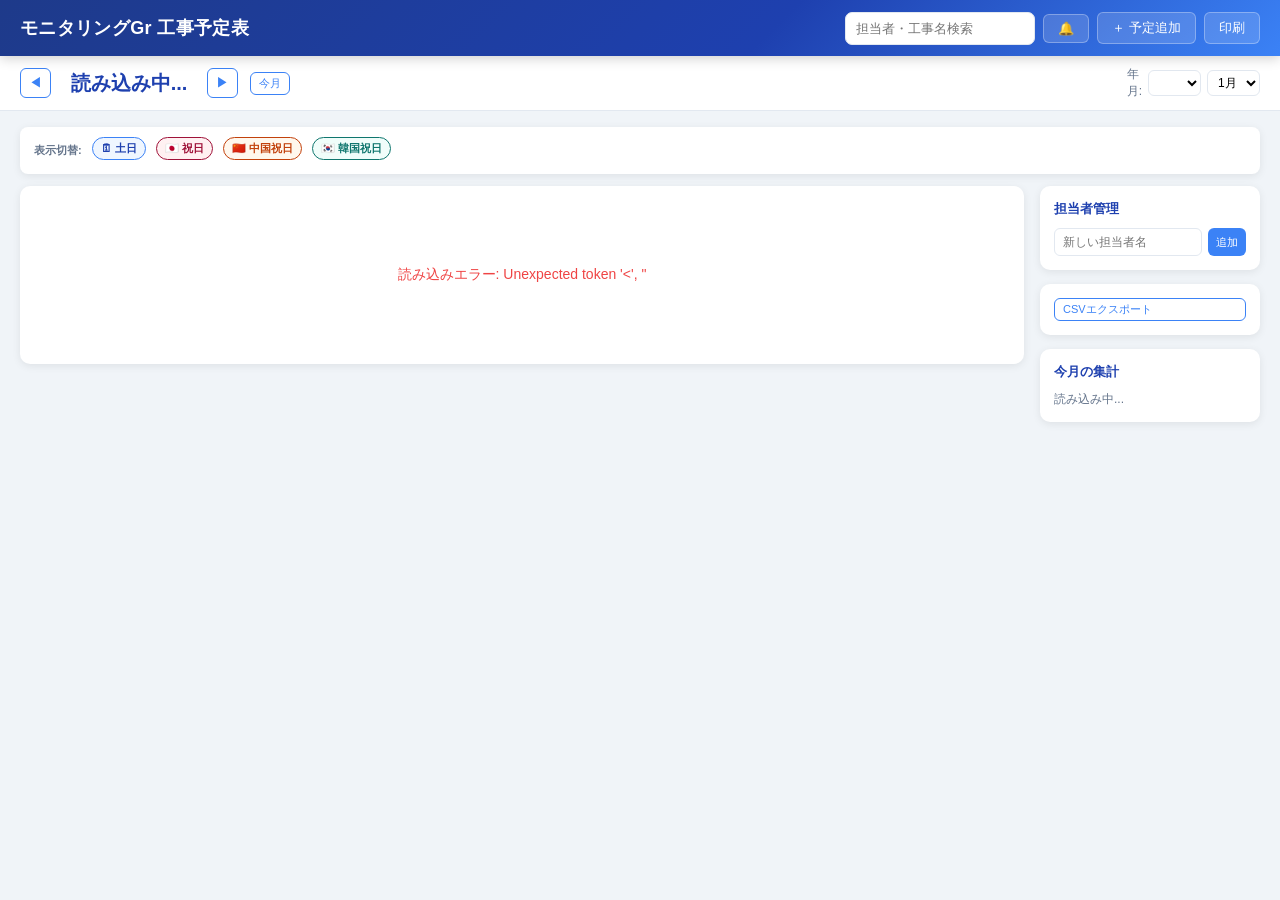
==== static/index.html @ ecdeae09 "Revert "fix: スロット固定・nullスペーサー廃止→各日バーを上詰めで並べる（行高さ膨張解消）" This reverts commit e3a18402ae17cbd0d23db5a87" ====
<!DOCTYPE html>
<html lang="ja">
<head>
  <meta charset="UTF-8">
  <meta name="viewport" content="width=device-width, initial-scale=1.0">
  <title>モニタリングGr工事予定表</title>
  <style>
    :root {
      --primary: #1e40af;
      --primary-light: #3b82f6;
      --primary-dark: #1e3a8a;
      --secondary: #0f766e;
      --accent: #f59e0b;
      --danger: #dc2626;
      --bg: #f0f4f8;
      --surface: #ffffff;
      --border: #e2e8f0;
      --text: #1e293b;
      --text-muted: #64748b;
      --shadow: 0 2px 8px rgba(0,0,0,0.08);
      --shadow-lg: 0 8px 24px rgba(0,0,0,0.12);
    }
    *, *::before, *::after { box-sizing: border-box; margin: 0; padding: 0; }
    body { font-family: 'Segoe UI', 'Hiragino Sans', 'Yu Gothic UI', sans-serif; background: var(--bg); color: var(--text); font-size: 13px; min-height: 100vh; }

    /* ===== ヘッダー ===== */
    .header { background: linear-gradient(135deg, var(--primary-dark) 0%, var(--primary) 60%, var(--primary-light) 100%); color: #fff; padding: 0 20px; box-shadow: 0 2px 12px rgba(0,0,0,0.2); position: sticky; top: 0; z-index: 100; height: 56px; display: flex; align-items: center; gap: 16px; }
    .header-title { font-size: 18px; font-weight: 700; letter-spacing: 0.02em; flex: 1; }
    .header-title span { font-size: 12px; opacity: 0.75; font-weight: 400; margin-left: 8px; }
    .header-actions { display: flex; gap: 8px; align-items: center; }

    /* ===== ボタン ===== */
    .btn { display: inline-flex; align-items: center; gap: 5px; padding: 6px 14px; border-radius: 6px; border: none; cursor: pointer; font-size: 13px; font-weight: 500; transition: all 0.15s; white-space: nowrap; }
    .btn:hover { transform: translateY(-1px); }
    .btn-primary { background: var(--primary-light); color: #fff; }
    .btn-primary:hover { background: var(--primary); }
    .btn-success { background: var(--secondary); color: #fff; }
    .btn-success:hover { background: #0d6460; }
    .btn-warning { background: var(--accent); color: #fff; }
    .btn-warning:hover { background: #d97706; }
    .btn-danger { background: var(--danger); color: #fff; }
    .btn-danger:hover { background: #b91c1c; }
    .btn-ghost { background: rgba(255,255,255,0.15); color: #fff; border: 1px solid rgba(255,255,255,0.3); }
    .btn-ghost:hover { background: rgba(255,255,255,0.25); }
    .btn-outline { background: transparent; color: var(--primary-light); border: 1px solid var(--primary-light); }
    .btn-outline:hover { background: var(--primary-light); color: #fff; }
    .btn-sm { padding: 3px 8px; font-size: 11px; }
    .btn-icon { padding: 5px 8px; }
    .btn:disabled { opacity: 0.5; cursor: not-allowed; transform: none; }

    /* ===== ナビゲーション (月選択) ===== */
    .nav-bar { background: var(--surface); border-bottom: 1px solid var(--border); padding: 10px 20px; display: flex; align-items: center; gap: 12px; flex-wrap: wrap; position: sticky; top: 56px; z-index: 90; }
    .nav-month-nav { display: flex; align-items: center; gap: 8px; }
    .nav-month-label { font-size: 20px; font-weight: 700; color: var(--primary); min-width: 140px; text-align: center; }
    .nav-jump { display: flex; gap: 6px; align-items: center; margin-left: auto; }
    .nav-jump select { padding: 5px 8px; border: 1px solid var(--border); border-radius: 6px; font-size: 13px; background: #fff; }
    .today-badge { background: var(--accent); color: #fff; padding: 2px 8px; border-radius: 20px; font-size: 11px; font-weight: 600; margin-left: 4px; }

    /* ===== メインレイアウト ===== */
    .main { padding: 16px 20px; }

    /* ===== スケジュールテーブル ===== */
    .table-container { background: var(--surface); border-radius: 10px; box-shadow: var(--shadow); margin-bottom: 20px; overflow: hidden; }
    .table-wrapper { overflow-x: auto; position: relative; }
    table { border-collapse: collapse; min-width: 100%; table-layout: fixed; }
    /* thead sticky: JSでページスクロールに忟じて translateY で固定 */
    thead { position: relative; z-index: 10; will-change: transform; }

    /* 曜日ヘッダー */
    th { background: #1e3a8a; color: #fff; padding: 0; font-weight: 600; font-size: 11px; border: 1px solid rgba(255,255,255,0.15); text-align: center; overflow: hidden; box-sizing: border-box; }
    th.staff-col { background: #1e3a8a; width: 90px; font-size: 12px; padding: 8px 6px; position: sticky; left: 0; z-index: 30; overflow: hidden; }
    .th-day { width: 44px; max-width: 44px; overflow: hidden; }
    .th-day .day-num { font-size: 13px; font-weight: 700; display: block; padding: 4px 2px 0; }
    .th-day .day-wd { font-size: 10px; opacity: 0.8; display: block; padding: 0 2px 4px; }
    th.sat, th.sun, th.hol { background: #9f1239; }

    /* 担当者行 */
    tr { border-bottom: 1px solid var(--border); }
    tr:hover { background: #f8fafc; }
    tr:last-child { border-bottom: none; }
    td { padding: 4px; border: 1px solid var(--border); vertical-align: top; min-height: 40px; height: 44px; }
    td.staff-name { background: #f1f5f9; font-weight: 600; font-size: 12px; padding: 6px 8px; position: sticky; left: 0; z-index: 5; vertical-align: middle; border-right: 2px solid #cbd5e1; white-space: nowrap; min-width: 90px; width: 90px; }
    td.day-cell { width: 44px; max-width: 44px; cursor: pointer; position: relative; padding: 2px; overflow: hidden; box-sizing: border-box; }
    td.day-cell:hover { background: #eff6ff; }
    td.sat-cell, td.sun-cell, td.hol-cell { background: #fff1f2; }

    /* セル内の予定タグ（単独日） */
    .entry-tag { display: block; background: #3b82f6; color: #fff; border-radius: 4px; padding: 2px 4px; font-size: 10px; line-height: 1.3; margin-bottom: 2px; cursor: pointer; position: relative; word-break: break-all; }
    .entry-tag:hover { opacity: 0.85; }
    .entry-tag.rest { background: #94a3b8; }
    .entry-tag.meeting { background: #7c3aed; }
    .entry-tag.color-red { background: #ef4444; }
    .entry-tag.color-green { background: #10b981; }
    .entry-tag.color-orange { background: #f97316; }
    .entry-tag.color-purple { background: #8b5cf6; }
    .entry-tag.color-teal { background: #14b8a6; }
    .entry-tag.color-pink { background: #ec4899; }
    .entry-tag.color-gray { background: #6b7280; }
    /* 薄い色3色 */
    .entry-tag.color-light-blue { background: #bfdbfe; color: #1e40af; }
    .entry-tag.color-light-green { background: #bbf7d0; color: #166534; }
    .entry-tag.color-light-yellow { background: #fef08a; color: #854d0e; }
    /* リマインドアイコン */
    .entry-tag .remind-dot { display:inline-block; width:6px; height:6px; background:#fff; border-radius:50%; margin-right:2px; vertical-align:middle; opacity:0.85; }

    /* ===== 連続バー表示（span-bar） ===== */
    /* バー共通：セルいっぱいに張り付く横長バー */
    .span-bar {
      display: block;
      height: 22px;
      line-height: 22px;
      font-size: 10px;
      font-weight: 600;
      color: #fff;
      cursor: pointer;
      position: relative;
      overflow: hidden;
      white-space: nowrap;
      text-overflow: ellipsis;
      margin-bottom: 2px;
      /* セル左右のpaddingを打ち消してセルいっぱいに広げる */
      margin-left: -2px;
      margin-right: -2px;
      z-index: 1;
    }
    .span-bar:hover { opacity: 0.85; }
    .span-bar .remind-dot { display:inline-block; width:6px; height:6px; background:#fff; border-radius:50%; margin-right:2px; vertical-align:middle; opacity:0.85; }
    /* 開始セル：左丸、右はまっすぐ */
    .span-bar.bar-start {
      border-radius: 11px 0 0 11px;
      padding-left: 10px;
      padding-right: 2px;
      margin-right: 0;
    }
    /* 中間セル：両端まっすぐ */
    .span-bar.bar-mid {
      border-radius: 0;
      padding: 0;
      margin-left: 0;
      margin-right: 0;
    }
    /* 終端セル：左まっすぐ、右丸 */
    .span-bar.bar-end {
      border-radius: 0 11px 11px 0;
      padding: 0;
      margin-left: 0;
    }
    /* 単独日バー（soloは丸角タグと同じ見た目） */
    .span-bar.bar-solo {
      border-radius: 4px;
      padding: 2px 6px;
      margin-left: -2px;
      margin-right: -2px;
      color: #fff;
    }
    /* 薄い色のバーは文字色を暗く */
    .span-bar.bar-light { color: #1e293b !important; }
    .span-bar.bar-light .remind-dot { background: #1e293b; }
    /* バーセルはクリック可能だがaddボタンは非表示 */
    td.day-cell.has-bar { padding: 2px 0; }
    td.day-cell.bar-cont { cursor: default; }  /* 中間・終端は+ボタン不要 */
    td.day-cell.bar-cont .add-btn-cell { display: none !important; }
    /* ===== バー上オーバーレイラベル ===== */
    /* スロット位置合わせ用スペーサー（null スロット） */
    .span-bar-spacer {
      display: block;
      height: 22px;
      margin-bottom: 2px;
      pointer-events: none;
    }
    .bar-overlay-label {
      position: absolute;
      pointer-events: none;
      white-space: nowrap;
      overflow: hidden;
      text-overflow: ellipsis;
      font-size: 10px;
      font-weight: 600;
      line-height: 22px;
      padding: 0 8px;
      z-index: 5;
      color: #fff;
    }
    .bar-overlay-label.bar-light { color: #1e293b; }

    .add-btn-cell { display: flex; align-items: center; justify-content: center; height: 100%; color: #cbd5e1; font-size: 16px; opacity: 0; }
    td.day-cell:hover .add-btn-cell { opacity: 1; color: var(--primary-light); }

    /* グループ区切り */
    tr.group-header td { background: #e2e8f0; font-weight: 700; color: var(--text-muted); font-size: 11px; padding: 2px 8px; height: 20px; border-bottom: 1px solid #cbd5e1; }

    /* ===== サイドパネル (担当者管理) ===== */
    .layout { display: flex; gap: 16px; }
    .schedule-area { flex: 1; min-width: 0; }
    .side-panel { width: 220px; flex-shrink: 0; }
    .panel-card { background: var(--surface); border-radius: 10px; box-shadow: var(--shadow); padding: 14px; margin-bottom: 14px; }
    .panel-title { font-weight: 700; font-size: 13px; color: var(--primary); margin-bottom: 10px; display: flex; align-items: center; gap: 6px; }
    .staff-list-item { display: flex; align-items: center; gap: 6px; padding: 5px 6px; border-radius: 6px; margin-bottom: 2px; cursor: grab; }
    .staff-list-item:hover { background: #f1f5f9; }
    .staff-list-item .staff-avatar { width: 26px; height: 26px; border-radius: 50%; background: var(--primary-light); color: #fff; display: flex; align-items: center; justify-content: center; font-size: 11px; font-weight: 700; flex-shrink: 0; }
    .staff-list-item .staff-label { flex: 1; font-size: 12px; font-weight: 500; }
    .staff-list-item .del-btn { opacity: 0; background: none; border: none; color: #ef4444; cursor: pointer; font-size: 14px; padding: 0 2px; }
    .staff-list-item:hover .del-btn { opacity: 1; }

    /* ===== モーダル ===== */
    .modal-overlay { position: fixed; inset: 0; background: rgba(0,0,0,0.45); z-index: 200; display: flex; align-items: center; justify-content: center; padding: 16px; }
    .modal-overlay.hidden { display: none; }
    .modal { background: var(--surface); border-radius: 14px; box-shadow: var(--shadow-lg); width: 100%; max-width: 440px; overflow: hidden; animation: slideUp 0.2s ease; }
    @keyframes slideUp { from { transform: translateY(20px); opacity: 0; } to { transform: translateY(0); opacity: 1; } }
    .modal-header { background: linear-gradient(135deg, var(--primary-dark), var(--primary)); color: #fff; padding: 16px 20px; display: flex; align-items: center; justify-content: space-between; }
    .modal-title { font-size: 15px; font-weight: 700; }
    .modal-close { background: none; border: none; color: #fff; font-size: 20px; cursor: pointer; opacity: 0.8; line-height: 1; padding: 0 4px; }
    .modal-close:hover { opacity: 1; }
    .modal-body { padding: 20px; }
    .modal-footer { padding: 14px 20px; background: #f8fafc; display: flex; gap: 8px; justify-content: flex-end; border-top: 1px solid var(--border); }

    /* ===== フォーム ===== */
    .form-group { margin-bottom: 14px; }
    label { display: block; font-weight: 600; font-size: 12px; color: var(--text-muted); margin-bottom: 4px; }
    input[type=text], input[type=number], select, textarea { width: 100%; padding: 8px 10px; border: 1px solid var(--border); border-radius: 7px; font-size: 13px; font-family: inherit; transition: border-color 0.15s; background: #fff; }
    input:focus, select:focus, textarea:focus { outline: none; border-color: var(--primary-light); box-shadow: 0 0 0 3px rgba(59,130,246,0.15); }
    textarea { resize: vertical; min-height: 70px; }

    /* カラー選択 */
    .color-picker { display: flex; gap: 8px; flex-wrap: wrap; }
    .color-swatch { width: 28px; height: 28px; border-radius: 50%; cursor: pointer; border: 3px solid transparent; transition: transform 0.1s; }
    .color-swatch:hover, .color-swatch.selected { border-color: var(--text); transform: scale(1.2); }

    /* ===== 凡例 & フィルターパネル ===== */
    .legend { display: flex; gap: 10px; flex-wrap: wrap; align-items: center; padding: 10px 14px; background: var(--surface); border-radius: 8px; box-shadow: var(--shadow); margin-bottom: 12px; }
    .legend-item { display: flex; align-items: center; gap: 4px; font-size: 11px; }
    .legend-dot { width: 12px; height: 12px; border-radius: 3px; }
    /* フィルターチェック */
    .filter-sep { width: 1px; background: var(--border); height: 18px; margin: 0 4px; }
    .filter-label { font-size: 11px; font-weight: 700; color: var(--text-muted); white-space: nowrap; }
    .filter-check-item {
      display: inline-flex; align-items: center; gap: 5px; font-size: 11px;
      padding: 3px 8px; border-radius: 20px; cursor: pointer; user-select: none;
      border: 1.5px solid transparent; transition: all 0.15s;
    }
    /* チェックボックス自体は見た目を消すが、クリックイベントは生かす */
    .filter-check-item input[type=checkbox] {
      position: absolute; opacity: 0; width: 0; height: 0; pointer-events: none;
    }
    /* ON 状態 */
    .filter-check-item.active-jp  { background:#fff1f2; border-color:#9f1239; color:#9f1239; }
    .filter-check-item.active-cn  { background:#fff7ed; border-color:#c2410c; color:#c2410c; }
    .filter-check-item.active-kr  { background:#f0fdfa; border-color:#0f766e; color:#0f766e; }
    .filter-check-item.active-wkd { background:#eff6ff; border-color:#3b82f6; color:#1e40af; }
    /* OFF 状態（チェックなし） */
    .filter-check-item:not(.active-jp):not(.active-cn):not(.active-kr):not(.active-wkd) {
      color: var(--text-muted); border-color: var(--border); background: #f8fafc;
    }
    /* 非表示列 */
    .col-hidden { display: none !important; }

    /* ===== ローディング/空 ===== */
    .loading { text-align: center; padding: 40px; color: var(--text-muted); font-size: 14px; }
    .spinner { display: inline-block; width: 28px; height: 28px; border: 3px solid #e2e8f0; border-top-color: var(--primary-light); border-radius: 50%; animation: spin 0.8s linear infinite; margin-bottom: 8px; }
    @keyframes spin { to { transform: rotate(360deg); } }

    /* ===== トースト ===== */
    .toast-container { position: fixed; bottom: 24px; right: 24px; z-index: 300; display: flex; flex-direction: column; gap: 8px; }
    .toast { background: #1e293b; color: #fff; padding: 10px 16px; border-radius: 8px; font-size: 13px; box-shadow: var(--shadow-lg); animation: toastIn 0.3s ease; display: flex; align-items: center; gap: 8px; }
    /* コンテキストメニュー */
    .ctx-menu { position: fixed; background: #fff; border: 1px solid var(--border); border-radius: 8px; box-shadow: var(--shadow-lg); z-index: 500; min-width: 160px; padding: 4px 0; animation: slideUp 0.12s ease; }
    .ctx-menu.hidden { display: none; }
    .ctx-menu-item { padding: 8px 16px; font-size: 13px; cursor: pointer; display: flex; align-items: center; gap: 8px; color: var(--text); white-space: nowrap; }
    .ctx-menu-item:hover { background: #eff6ff; color: var(--primary); }
    .ctx-menu-item.danger:hover { background: #fff1f2; color: #ef4444; }
    .ctx-menu-sep { height: 1px; background: var(--border); margin: 4px 0; }
    /* コピーバナー */
    .copy-banner { position: fixed; bottom: 0; left: 0; right: 0; background: #1e40af; color: #fff; padding: 10px 20px; display: flex; align-items: center; gap: 12px; z-index: 400; font-size: 13px; box-shadow: 0 -2px 12px rgba(0,0,0,0.2); }
    .copy-banner.hidden { display: none; }
    .copy-banner-text { flex: 1; }
    .copy-banner-cancel { background: rgba(255,255,255,0.2); border: none; color: #fff; border-radius: 6px; padding: 4px 12px; cursor: pointer; font-size: 12px; }
    .copy-banner-cancel:hover { background: rgba(255,255,255,0.35); }
    /* 貼り付けモード中のセルハイライト */
    .paste-ready td.day-cell:hover { background: #dbeafe !important; cursor: cell !important; outline: 2px dashed #3b82f6; outline-offset: -2px; }
    /* ===== ホバーポップアップ ===== */
    .entry-popup {
      position: fixed; z-index: 600;
      background: #1e293b; color: #fff;
      padding: 6px 10px; border-radius: 6px;
      font-size: 12px; line-height: 1.5;
      max-width: 240px; word-break: break-all;
      box-shadow: 0 4px 12px rgba(0,0,0,0.25);
      pointer-events: none;
      white-space: pre-wrap;
    }
    .entry-popup.hidden { display: none; }
    .toast.success { border-left: 3px solid #10b981; }
    .toast.error { border-left: 3px solid #ef4444; }
    @keyframes toastIn { from { transform: translateX(100%); opacity: 0; } to { transform: translateX(0); opacity: 1; } }

    /* ===== レスポンシブ ===== */
    @media (max-width: 768px) {
      .side-panel { display: none; }
      .nav-jump { display: none; }
      .header-title span { display: none; }
    }

    /* ===== 印刷 ===== */
    @media print {
      .header, .nav-bar, .side-panel, .legend { display: none !important; }
      .main { padding: 0; }
      .table-container { box-shadow: none; }
      th { background: #334155 !important; -webkit-print-color-adjust: exact; print-color-adjust: exact; }
      .entry-tag { -webkit-print-color-adjust: exact; print-color-adjust: exact; }
    }

    /* ===== ドラッグ&ドロップ ===== */
    .dragging { opacity: 0.35; transform: scale(0.96); cursor: grabbing; }
    .drag-over { background: #dbeafe !important; outline: 2px dashed #3b82f6; outline-offset: -2px; }
    .entry-tag[draggable="true"], .span-bar[draggable="true"] { cursor: grab; }
    .entry-tag[draggable="true"]:active, .span-bar[draggable="true"]:active { cursor: grabbing; }

    /* ===== 今日強調 ===== */
    th.today-col { background: #065f46 !important; }
    td.today-col { background: #ecfdf5 !important; }

    /* ===== 中国祝日（橙系） ===== */
    th.cn-hol { background: #c2410c !important; }        /* 濃いオレンジ赤 */
    td.cn-hol-cell { background: #fff7ed !important; }   /* 薄いオレンジ */

    /* ===== 韓国祝日（青緑系） ===== */
    th.kr-hol { background: #0f766e !important; }        /* ティール */
    td.kr-hol-cell { background: #f0fdfa !important; }   /* 薄いティール */

    /* ===== ヘッダー内の国旗ラベル ===== */
    .th-country { display: flex; gap: 1px; justify-content: center; padding: 0 1px 2px; flex-wrap: wrap; width: 100%; box-sizing: border-box; overflow: hidden; }
    .th-flag { font-size: 8px; background: rgba(255,255,255,0.25); border-radius: 3px; padding: 0 2px; line-height: 1.4; white-space: nowrap; overflow: hidden; max-width: 100%; }

    /* ===== リマインドバナー ===== */
    .remind-banner { background: linear-gradient(90deg, #fef3c7, #fffbeb); border-left: 4px solid #f59e0b; border-radius: 8px; padding: 10px 14px; margin-bottom: 12px; display: flex; align-items: flex-start; gap: 10px; }
    .remind-banner .bell { font-size: 20px; flex-shrink: 0; margin-top: 1px; }
    .remind-banner-title { font-weight: 700; font-size: 13px; color: #92400e; margin-bottom: 4px; }
    .remind-banner-list { display: flex; flex-direction: column; gap: 3px; }
    .remind-banner-item { font-size: 12px; color: #78350f; display: flex; align-items: center; gap: 6px; }
    .remind-banner-item .badge { background: #f59e0b; color: #fff; font-size: 10px; font-weight: 700; padding: 1px 6px; border-radius: 10px; white-space: nowrap; }
    .remind-banner-item .badge.today { background: #dc2626; }
    .remind-banner-item .badge.soon { background: #d97706; }

    /* ===== リマインドモーダル ===== */
    .remind-list-item { display: flex; align-items: center; gap: 8px; padding: 8px 10px; border: 1px solid var(--border); border-radius: 8px; margin-bottom: 6px; background: #fffbeb; }
    .remind-list-item .ri-info { flex: 1; font-size: 12px; }
    .remind-list-item .ri-days { font-weight: 700; color: #d97706; font-size: 13px; white-space: nowrap; }
    .remind-list-item .ri-del { background: none; border: none; color: #ef4444; cursor: pointer; font-size: 16px; padding: 0 2px; opacity: 0.6; }
    .remind-list-item .ri-del:hover { opacity: 1; }
    .remind-add-row { display: flex; gap: 6px; align-items: center; margin-top: 8px; flex-wrap: wrap; }
    .remind-add-row select, .remind-add-row input { padding: 6px 8px; border: 1px solid var(--border); border-radius: 6px; font-size: 12px; font-family: inherit; }
    .remind-add-row input[type=number] { width: 70px; }
    .remind-add-row input[type=text] { flex: 1; min-width: 120px; }

    /* ===== 検索バー ===== */
    .search-bar { display: flex; gap: 8px; align-items: center; }
    .search-input { padding: 5px 10px; border: 1px solid var(--border); border-radius: 20px; font-size: 12px; width: 180px; }
    .search-input:focus { outline: none; border-color: var(--primary-light); }
    .highlight { background: #fef08a !important; }
  </style>
  <style id="stickyTopStyle"></style>
</head>
<body>

<!-- ===== ヘッダー ===== -->
<header class="header">
  <div class="header-title">
    モニタリングGr 工事予定表
  </div>
  <div class="header-actions">
    <div class="search-bar">
      <input type="text" class="search-input" id="searchInput" placeholder="担当者・工事名検索">
    </div>
    <button class="btn btn-ghost" id="remindBellBtn" onclick="openRemindListModal()" title="リマインド一覧">🔔 <span id="remindBadge" style="display:none; background:#ef4444; color:#fff; font-size:10px; font-weight:700; padding:1px 5px; border-radius:10px; margin-left:2px;"></span></button>
    <button class="btn btn-ghost" onclick="openAddModal()">＋ 予定追加</button>
    <button class="btn btn-ghost" onclick="window.print()">印刷</button>
  </div>
</header>

<!-- ===== ナビゲーション ===== -->
<div class="nav-bar">
  <div class="nav-month-nav">
    <button class="btn btn-outline btn-icon" onclick="changeMonth(-1)" title="前月">◀</button>
    <div class="nav-month-label" id="monthLabel">読み込み中...</div>
    <button class="btn btn-outline btn-icon" onclick="changeMonth(1)" title="翌月">▶</button>
  </div>
  <button class="btn btn-outline btn-sm" onclick="goToday()">今月</button>

  <div class="nav-jump" style="margin-left:auto; display:flex; gap:6px; align-items:center;">
    <span style="font-size:12px;color:var(--text-muted);">年月:</span>
    <select id="jumpYear" onchange="jumpToMonth()" style="padding:4px 6px;border:1px solid var(--border);border-radius:6px;font-size:12px;"></select>
    <select id="jumpMonth" onchange="jumpToMonth()" style="padding:4px 6px;border:1px solid var(--border);border-radius:6px;font-size:12px;">
      <option value="1">1月</option><option value="2">2月</option><option value="3">3月</option>
      <option value="4">4月</option><option value="5">5月</option><option value="6">6月</option>
      <option value="7">7月</option><option value="8">8月</option><option value="9">9月</option>
      <option value="10">10月</option><option value="11">11月</option><option value="12">12月</option>
    </select>
  </div>
</div>

<!-- ===== メイン ===== -->
<div class="main">
  <!-- 凡例 & フィルターパネル -->
  <div class="legend">
    <!-- 表示フィルター -->
    <span class="filter-label">表示切替:</span>

    <!-- 土日 -->
    <label class="filter-check-item active-wkd" id="filterWkdLabel" title="土曜・日曜の列を表示/非表示">
      <input type="checkbox" id="filterWkd" checked onchange="toggleFilter('wkd',this)"> 🗓 土日
    </label>

    <!-- 日本祝日 -->
    <label class="filter-check-item active-jp" id="filterJpLabel" title="日本の祝日列を表示/非表示">
      <input type="checkbox" id="filterJp" checked onchange="toggleFilter('jp',this)"> 🇯🇵 祝日
    </label>

    <!-- 中国祝日 -->
    <label class="filter-check-item active-cn" id="filterCnLabel" title="中国の祝日・振替休日の色明けを表示/非表示">
      <input type="checkbox" id="filterCn" checked onchange="toggleFilter('cn',this)"> 🇨🇳 中国祝日
    </label>

    <!-- 韓国祝日 -->
    <label class="filter-check-item active-kr" id="filterKrLabel" title="韓国の祝日・振替休日の色明けを表示/非表示">
      <input type="checkbox" id="filterKr" checked onchange="toggleFilter('kr',this)"> 🇰🇷 韓国祝日
    </label>

    <div style="margin-left:auto;">
      <span id="entryCount" style="font-size:11px;color:var(--text-muted);"></span>
    </div>
  </div>

  <!-- リマインドバナー（期限到来分を表示） -->
  <div id="remindBanner" style="display:none;" class="remind-banner">
    <div class="bell">🔔</div>
    <div style="flex:1;">
      <div class="remind-banner-title">リマインド通知</div>
      <div class="remind-banner-list" id="remindBannerList"></div>
    </div>
    <button onclick="document.getElementById('remindBanner').style.display='none'" style="background:none;border:none;cursor:pointer;color:#92400e;font-size:16px;opacity:0.6;padding:0 2px;" title="閉じる">×</button>
  </div>

  <div class="layout">
    <!-- スケジュール表 -->
    <div class="schedule-area">
      <div class="table-container">
        <div class="table-wrapper">
          <div id="scheduleTable" class="loading">
            <div class="spinner"></div>
            <div>読み込み中...</div>
          </div>
        </div>
      </div>
    </div>

    <!-- サイドパネル -->
    <div class="side-panel">
      <div class="panel-card">
        <div class="panel-title">担当者管理</div>
        <div id="staffList"></div>
        <div style="margin-top:10px; display:flex; gap:6px;">
          <input type="text" id="newStaffInput" placeholder="新しい担当者名" style="flex:1; padding:6px 8px; border:1px solid var(--border); border-radius:6px; font-size:12px;">
          <button class="btn btn-primary btn-sm" onclick="addStaff()">追加</button>
        </div>
      </div>

      <div class="panel-card">
        <div style="display:flex; flex-direction:column; gap:6px;">
          <button class="btn btn-outline btn-sm" onclick="exportCSV()" style="justify-content:flex-start;">CSVエクスポート</button>
        </div>
      </div>

      <div class="panel-card">
        <div class="panel-title">今月の集計</div>
        <div id="monthSummary" style="font-size:12px; color:var(--text-muted);">読み込み中...</div>
      </div>
    </div>
  </div>
</div>

<!-- ===== 予定追加/編集モーダル ===== -->
<div class="modal-overlay hidden" id="scheduleModal">
  <div class="modal">
    <div class="modal-header">
      <div class="modal-title" id="modalTitle">予定を追加</div>
      <button class="modal-close" onclick="closeModal()">×</button>
    </div>
    <div class="modal-body">
      <div class="form-group">
        <label>担当者</label>
        <select id="formStaff"></select>
      </div>

      <!-- 追加モード: 期間選択 -->
      <div id="rangeSection">
        <div style="display:flex; align-items:center; gap:10px; margin-bottom:10px;">
          <label style="margin:0; white-space:nowrap; font-weight:600; font-size:12px; color:var(--text-muted);">期間指定</label>
          <label style="margin:0; display:flex; align-items:center; gap:4px; font-weight:normal; font-size:12px; cursor:pointer;">
            <input type="checkbox" id="useRange" onchange="toggleRangeMode()"> <span id="useRangeLabel">「〜から〜まで」で入力する</span>
          </label>
        </div>

        <!-- 単日モード -->
        <div id="singleDateSection" style="display:flex; gap:10px;">
          <div class="form-group" style="flex:1; margin-bottom:10px;">
            <label>年</label>
            <input type="number" id="formYear" min="2020" max="2030">
          </div>
          <div class="form-group" style="flex:1; margin-bottom:10px;">
            <label>月</label>
            <select id="formMonth">
              <option value="1">1月</option><option value="2">2月</option><option value="3">3月</option>
              <option value="4">4月</option><option value="5">5月</option><option value="6">6月</option>
              <option value="7">7月</option><option value="8">8月</option><option value="9">9月</option>
              <option value="10">10月</option><option value="11">11月</option><option value="12">12月</option>
            </select>
          </div>
          <div class="form-group" style="flex:1; margin-bottom:10px;">
            <label>日</label>
            <input type="number" id="formDay" min="1" max="31">
          </div>
        </div>

        <!-- 期間モード -->
        <div id="rangeDateSection" style="display:none;">
          <div style="display:flex; gap:8px; align-items:flex-end; flex-wrap:wrap;">
            <div class="form-group" style="margin-bottom:10px;">
              <label>開始日</label>
              <input type="date" id="formDateStart" style="padding:7px 10px; border:1px solid var(--border); border-radius:7px; font-size:13px;">
            </div>
            <div style="padding-bottom:12px; color:var(--text-muted); font-weight:600;">〜</div>
            <div class="form-group" style="margin-bottom:10px;">
              <label>終了日</label>
              <input type="date" id="formDateEnd" style="padding:7px 10px; border:1px solid var(--border); border-radius:7px; font-size:13px;">
            </div>
          </div>
          <div id="rangePreview" style="font-size:11px; color:var(--text-muted); margin-top:-6px; margin-bottom:8px;"></div>
        </div>
      </div>

      <div class="form-group">
        <label>工事/予定内容</label>
        <textarea id="formContent" rows="3" placeholder="船名・工事内容・場所など" oninput="onContentInput(event)"></textarea>
      </div>
      <div class="form-group">
        <label>色</label>
        <div class="color-picker" id="colorPicker">
          <div class="color-swatch selected" style="background:#3b82f6;" data-color="#3b82f6" onclick="selectColor(this)" title="青"></div>
          <div class="color-swatch" style="background:#10b981;" data-color="#10b981" onclick="selectColor(this)" title="緑"></div>
          <div class="color-swatch" style="background:#8b5cf6;" data-color="#8b5cf6" onclick="selectColor(this)" title="紫"></div>
          <div class="color-swatch" style="background:#ef4444;" data-color="#ef4444" onclick="selectColor(this)" title="赤"></div>
          <div class="color-swatch" style="background:#f97316;" data-color="#f97316" onclick="selectColor(this)" title="オレンジ"></div>
          <div class="color-swatch" style="background:#ec4899;" data-color="#ec4899" onclick="selectColor(this)" title="ピンク"></div>
          <div class="color-swatch" style="background:#14b8a6;" data-color="#14b8a6" onclick="selectColor(this)" title="ティール"></div>
          <div class="color-swatch" style="background:#94a3b8;" data-color="#94a3b8" onclick="selectColor(this)" title="グレー"></div>
          <div style="width:100%; height:1px; background:var(--border); margin:2px 0;"></div>
          <div class="color-swatch" style="background:#bfdbfe; border:1px solid #93c5fd;" data-color="#bfdbfe" onclick="selectColor(this)" title="薄青"></div>
          <div class="color-swatch" style="background:#bbf7d0; border:1px solid #86efac;" data-color="#bbf7d0" onclick="selectColor(this)" title="薄緑"></div>
          <div class="color-swatch" style="background:#fef08a; border:1px solid #fde047;" data-color="#fef08a" onclick="selectColor(this)" title="薄黄"></div>
          <!-- 自動色付けキーワード用スウォッチ -->
          <div style="width:100%; height:1px; background:var(--border); margin:2px 0;"></div>
          <div class="color-swatch" style="background:#fca5a5; border:1px solid #f87171;" data-color="#fca5a5" onclick="selectColor(this)" title="薄赤（年休）"></div>
          <div class="color-swatch" style="background:#fdba74; border:1px solid #fb923c;" data-color="#fdba74" onclick="selectColor(this)" title="薄オレンジ（在宅）"></div>
          <div class="color-swatch" style="background:#86efac; border:1px solid #4ade80;" data-color="#86efac" onclick="selectColor(this)" title="薄緑（Tatou）"></div>
        </div>
        <div id="autoColorHint" class="auto-color-hint" style="margin-top:4px;"></div>
      </div>
    </div>
    <div class="modal-footer">
      <button class="btn btn-danger btn-sm" id="deleteBtn" onclick="deleteEntry()" style="margin-right:auto; display:none;">削除</button>
      <button class="btn btn-warning btn-sm" id="remindBtn" onclick="openRemindFromEdit()" style="display:none;" title="リマインドを設定">🔔 リマインド</button>
      <button class="btn btn-outline btn-sm" onclick="closeModal()">キャンセル</button>
      <button class="btn btn-primary btn-sm" onclick="saveEntry()" id="saveBtn">保存</button>
    </div>
  </div>
</div>

<!-- ===== リマインド一覧モーダル ===== -->
<div class="modal-overlay hidden" id="remindListModal">
  <div class="modal" style="max-width:520px;">
    <div class="modal-header" style="background:linear-gradient(135deg,#92400e,#d97706);">
      <div class="modal-title">🔔 リマインド一覧</div>
      <button class="modal-close" onclick="closeRemindListModal()">×</button>
    </div>
    <div class="modal-body" style="max-height:60vh; overflow-y:auto;">
      <div id="remindListContent"><div class="loading">読み込み中...</div></div>
    </div>
    <div class="modal-footer">
      <button class="btn btn-outline btn-sm" onclick="closeRemindListModal()">閉じる</button>
    </div>
  </div>
</div>

<!-- ===== リマインド設定モーダル（スケジュール選択後に開く） ===== -->
<div class="modal-overlay hidden" id="remindSetModal">
  <div class="modal" style="max-width:440px;">
    <div class="modal-header" style="background:linear-gradient(135deg,#92400e,#d97706);">
      <div class="modal-title">🔔 リマインドを設定</div>
      <button class="modal-close" onclick="closeRemindSetModal()">×</button>
    </div>
    <div class="modal-body">
      <div id="remindSetTarget" style="background:#fffbeb; border:1px solid #fde68a; border-radius:8px; padding:10px 12px; margin-bottom:14px; font-size:13px;"></div>
      <div class="form-group">
        <label>何日前に通知するか</label>
        <div style="display:flex; align-items:center; gap:8px;">
          <input type="number" id="remindDaysBefore" min="0" max="30" value="1" style="width:80px;">
          <span style="font-size:13px; color:var(--text-muted);">日前</span>
          <div style="display:flex; gap:4px; margin-left:8px;">
            <button class="btn btn-outline btn-sm" onclick="setRemindDays(0)">当日</button>
            <button class="btn btn-outline btn-sm" onclick="setRemindDays(1)">前日</button>
            <button class="btn btn-outline btn-sm" onclick="setRemindDays(3)">3日前</button>
            <button class="btn btn-outline btn-sm" onclick="setRemindDays(7)">1週間前</button>
          </div>
        </div>
      </div>
      <div class="form-group">
        <label>メモ（任意）</label>
        <input type="text" id="remindNote" placeholder="例: 資材準備を確認する">
      </div>
    </div>
    <div class="modal-footer">
      <button class="btn btn-outline btn-sm" onclick="closeRemindSetModal()">キャンセル</button>
      <button class="btn btn-warning btn-sm" onclick="saveRemind()">設定する</button>
    </div>
  </div>
</div>

<!-- ===== 担当者別予定モーダル ===== -->
<div class="modal-overlay hidden" id="staffDetailModal">
  <div class="modal" style="max-width:500px;">
    <div class="modal-header" style="background:linear-gradient(135deg,#1e3a8a,#3b82f6);">
      <div class="modal-title" id="staffDetailTitle">予定一覧</div>
      <button class="modal-close" onclick="closeStaffDetailModal()">×</button>
    </div>
    <div class="modal-body" style="max-height:65vh; overflow-y:auto; padding:16px 20px;">
      <div id="staffDetailContent"></div>
    </div>
    <div class="modal-footer">
      <button class="btn btn-outline btn-sm" onclick="closeStaffDetailModal()">閉じる</button>
    </div>
  </div>
</div>

<!-- ===== ホバーポップアップ ===== -->
<div class="entry-popup hidden" id="entryPopup"></div>

<!-- ===== コンテキストメニュー ===== -->
<div class="ctx-menu hidden" id="ctxMenu"></div>

<!-- ===== コピーバナー ===== -->
<div class="copy-banner hidden" id="copyBanner">
  <span class="copy-banner-text" id="copyBannerText"></span>
  <span style="font-size:11px;opacity:0.7;">貼り付けたいセルをクリック / Escでキャンセル</span>
  <button class="copy-banner-cancel" onclick="clearCopy()">キャンセル</button>
</div>

<!-- ===== トースト ===== -->
<div class="toast-container" id="toastContainer"></div>

<script>
// ===== グローバル状態 =====
let currentYear = new Date().getFullYear();
let currentMonth = new Date().getMonth() + 1;
let scheduleData = null;
let editingId = null;
let selectedColor = '#3b82f6';
let searchQuery = '';
let allMonths = [];
let refreshTimer = null;
let remindingScheduleId = null;   // リマインド設定対象のスケジュールID

// ===== 表示フィルター状態 =====
const displayFilter = { wkd: true, jp: true, cn: true, kr: true };

// ===== D&D 状態 =====
let dragState = null;      // 予定セルD&D: { id, staff, year, month, day, groupIds, dragOffset, groupLen }
let staffDragState = null; // 担当者並び替えD&D: { fromIdx, fromName, source }

// ===== キーワード自動色付けマップ =====
const AUTO_COLOR_KEYWORDS = [
  { keywords: ['年休', '有給', '有休', 'ねんきゅう'], color: '#fca5a5', label: '年休' },
  { keywords: ['在宅', 'テレワーク', 'リモート'],      color: '#fdba74', label: '在宅' },
  { keywords: ['tatou', 'タトウ', 'たとう'],            color: '#86efac', label: 'Tatou' },
];

function getAutoColor(content) {
  if (!content) return null;
  const lower = content.toLowerCase();
  for (const rule of AUTO_COLOR_KEYWORDS) {
    if (rule.keywords.some(kw => lower.includes(kw.toLowerCase()))) {
      return rule.color;
    }
  }
  return null;
}

// ===== フィルター切替 =====
// cb = チェックボックス要素（onchange から渡される）
function toggleFilter(key, cb) {
  displayFilter[key] = cb.checked;   // checkboxのchecked状態を正とする
  const labelId = `filter${key.charAt(0).toUpperCase()+key.slice(1)}Label`;
  const label   = document.getElementById(labelId);
  const activeClass = { wkd:'active-wkd', jp:'active-jp', cn:'active-cn', kr:'active-kr' }[key];
  if (displayFilter[key]) {
    label.classList.add(activeClass);
  } else {
    label.classList.remove(activeClass);
  }
  applyColumnFilter();
}

// ===== テーブル列にフィルターを適用（DOMへ直接操作で再描画不要） =====
function applyColumnFilter() {
  const table = document.querySelector('#scheduleTable table');
  if (!table) return;

  // th / td に data-day-type 属性をつけてある → それで判断
  const allThs = table.querySelectorAll('th[data-dtype]');
  const allTds = table.querySelectorAll('td[data-dtype]');

  function shouldHide(dtype) {
    if (dtype === 'sat' || dtype === 'sun') return !displayFilter.wkd;
    if (dtype === 'jp')  return !displayFilter.jp;
    if (dtype === 'cn')  return !displayFilter.cn;
    if (dtype === 'kr')  return !displayFilter.kr;
    return false;
  }

  for (const el of [...allThs, ...allTds]) {
    const dtype = el.getAttribute('data-dtype');
    if (shouldHide(dtype)) {
      el.classList.add('col-hidden');
    } else {
      el.classList.remove('col-hidden');
    }
  }
}

// ===== API =====
const API = {
  async getSchedule(year, month) {
    const r = await fetch(`/api/schedule?year=${year}&month=${month}`);
    return r.json();
  },
  async createSchedule(data) {
    const r = await fetch('/api/schedule', {
      method: 'POST', headers: {'Content-Type':'application/json'},
      body: JSON.stringify(data)
    });
    return r.json();
  },
  async updateSchedule(id, data) {
    const r = await fetch(`/api/schedule/${id}`, {
      method: 'PUT', headers: {'Content-Type':'application/json'},
      body: JSON.stringify(data)
    });
    return r.json();
  },
  async deleteSchedule(id) {
    const r = await fetch(`/api/schedule/${id}`, { method: 'DELETE' });
    return r.json();
  },
  async getStaff() {
    const r = await fetch('/api/staff');
    return r.json();
  },
  async addStaff(name) {
    const r = await fetch('/api/staff', {
      method: 'POST', headers: {'Content-Type':'application/json'},
      body: JSON.stringify({name})
    });
    if (!r.ok) throw new Error(await r.text());
    return r.json();
  },
  async deleteStaff(name) {
    const r = await fetch(`/api/staff/${encodeURIComponent(name)}`, { method: 'DELETE' });
    return r.json();
  },
  async reorderStaff(staffList) {
    const r = await fetch('/api/staff/order', {
      method: 'PUT', headers: {'Content-Type':'application/json'},
      body: JSON.stringify({ staff: staffList })
    });
    if (!r.ok) throw new Error(await r.text());
    return r.json();
  },
  async getMonths() {
    const r = await fetch('/api/months');
    return r.json();
  },
  async getReminders() {
    const r = await fetch('/api/reminders');
    return r.json();
  },
  async createReminder(data) {
    const r = await fetch('/api/reminders', {
      method: 'POST', headers: {'Content-Type':'application/json'},
      body: JSON.stringify(data)
    });
    if (!r.ok) throw new Error(await r.text());
    return r.json();
  },
  async deleteReminder(id) {
    const r = await fetch(`/api/reminders/${id}`, { method: 'DELETE' });
    return r.json();
  }
};

// ===== 初期化 =====
// ===== thead 固定スクロール =====
// overflow-x:auto の中では position:sticky が効かないため、
// scroll イベントで translateY を使って thead を手動固定する
let _stickyOffset = 0; // header + nav-bar の合計高さ

function getStickyOffset() {
  const header = document.querySelector('.header');
  const navBar = document.querySelector('.nav-bar');
  return (header ? header.getBoundingClientRect().height : 56)
       + (navBar  ? navBar.getBoundingClientRect().height  : 58);
}

function updateTheadPosition() {
  const thead = document.querySelector('thead');
  if (!thead) return;
  const tableWrapper = document.querySelector('.table-wrapper');
  if (!tableWrapper) return;

  const wrapperRect = tableWrapper.getBoundingClientRect();
  const offset = _stickyOffset;

  // テーブルがまだ上部固定ゾーンより下にある → 移動不要
  if (wrapperRect.top >= offset) {
    thead.style.transform = '';
    return;
  }
  // テーブルが画面から消えかけている → 移動不要（テーブル下端より下には行かせない）
  const theadH = thead.getBoundingClientRect().height;
  if (wrapperRect.bottom <= offset + theadH) {
    thead.style.transform = '';
    return;
  }
  // 通常: スクロール量だけ下にずらして固定
  const shift = offset - wrapperRect.top;
  thead.style.transform = `translateY(${shift}px)`;
}

function adjustStickyTop() {
  _stickyOffset = getStickyOffset();
  updateTheadPosition();
}

async function init() {
  try {
    const months = await API.getMonths();
    allMonths = months.months || [];
    buildJumpDropdown();
    // 初期表示は今月（currentYear/currentMonthはnew Date()で初期化済み）
  } catch (e) {}
  await loadSchedule();
  await checkReminders();
  adjustStickyTop(); // ヘッダー高さを計測
  window.addEventListener('scroll', updateTheadPosition, { passive: true });
  window.addEventListener('resize', () => { adjustStickyTop(); overlayBarLabels(); });
  // table-wrapper の横スクロールではオーバーレイ再計算不要（absolute で同期）
  setInterval(autoRefresh, 30000); // 30秒ごと自動更新
}

let _lastUserActionTs = 0; // 最後にユーザー操作した時刻（ms）
function markUserAction() { _lastUserActionTs = Date.now(); }

async function autoRefresh() {
  // ユーザー操作から15秒以内はautoRefreshをスキップ（操作直後の上書き防止）
  if (Date.now() - _lastUserActionTs < 15000) return;
  try {
    const data = await API.getSchedule(currentYear, currentMonth);
    scheduleData = data;
    renderTable();
    renderSummary();
  } catch (e) {}
}

// ===== カレンダー読み込み =====
async function loadSchedule() {
  document.getElementById('scheduleTable').innerHTML = `<div class="loading"><div class="spinner"></div><div>読み込み中...</div></div>`;
  try {
    scheduleData = await API.getSchedule(currentYear, currentMonth);
    updateMonthLabel();
    renderTable();
    renderStaffPanel();
    renderSummary();
  } catch (e) {
    document.getElementById('scheduleTable').innerHTML = `<div class="loading" style="color:#ef4444;">読み込みエラー: ${e.message}</div>`;
  }
}

// ===== 月ラベル更新 =====
function updateMonthLabel() {
  const today = new Date();
  const isToday = today.getFullYear() === currentYear && today.getMonth()+1 === currentMonth;
  document.getElementById('monthLabel').innerHTML =
    `${currentYear}年 ${currentMonth}月` +
    (isToday ? ' <span class="today-badge">今月</span>' : '');
  document.getElementById('jumpYear').value = currentYear;
  document.getElementById('jumpMonth').value = currentMonth;
}

// リマインド設定済みスケジュールIDセット（表示用）
let remindMap = {};  // schedule_id -> true

// ===== スパン（連続バー）グループ計算 =====
// 同一staff・content・colorの連続日エントリをグループ化する
// 戻り値: spanInfo[staff][day] = { entries: [...], spans: [{id, pos:'start'|'mid'|'end'|'solo', color, content, groupKey},...] }
function buildSpanInfo(schedules, days) {
  // staff -> day -> entries
  const entryMap = {};
  for (const s of schedules) {
    if (!entryMap[s.staff]) entryMap[s.staff] = {};
    if (!entryMap[s.staff][s.day]) entryMap[s.staff][s.day] = [];
    entryMap[s.staff][s.day].push(s);
  }

  // staff -> day -> spanItems[]
  // spanItem: { id, pos:'start'|'mid'|'end'|'solo', color, content, lightColor }
  const spanInfo = {};

  const dayNums = days.map(d => d.day);

  for (const staffName of Object.keys(entryMap)) {
    spanInfo[staffName] = {};

    // その担当者の全エントリを「content+color」でグループ化し連続性チェック
    const allEntries = [];
    for (const day of dayNums) {
      for (const e of (entryMap[staffName][day] || [])) {
        allEntries.push({ ...e, day: Number(e.day) });
      }
    }
    // 処理済みIDセット
    const processed = new Set();
    const LIGHT = ['#bfdbfe','#bbf7d0','#fef08a','#fca5a5','#fdba74','#86efac'];

    // ① まず全グループを収集してスロット番号を確定する
    const groups = []; // [{group, pos[], lightColor, groupIds}, ...]
    for (const entry of allEntries) {
      if (processed.has(entry.id)) continue;
      const key = entry.content + '|' + (entry.color || '#3b82f6');
      const group = [entry];
      processed.add(entry.id);
      const dayIdx = dayNums.indexOf(entry.day);
      for (let i = dayIdx + 1; i < dayNums.length; i++) {
        const nextDay = dayNums[i];
        if (nextDay !== dayNums[i-1] + 1) break;
        const match = (entryMap[staffName][nextDay] || []).find(
          e2 => !processed.has(e2.id) && (e2.content + '|' + (e2.color || '#3b82f6')) === key
        );
        if (!match) break;
        group.push({ ...match, day: Number(match.day) });
        processed.add(match.id);
      }
      const lightColor = LIGHT.includes(entry.color || '#3b82f6');
      const groupIds = group.map(g => ({ id: g.id, day: g.day }));
      groups.push({ group, lightColor, groupIds, color: entry.color || '#3b82f6', content: entry.content });
    }

    // ② スロット番号を維持しながら spanInfo に配置
    //    各日の spanInfo[day] を全スロット分確保し、
    //    そのスロットに属さない日は null（スペーサー）を入れる
    //    → 隣接セル間でバーの垂直位置が揃う
    const numSlots = groups.length;
    // 各日の配列をスロット数分 null で初期化
    for (const day of dayNums) {
      if ((entryMap[staffName][day] || []).length > 0 ||
          groups.some(g => g.group.some(m => m.day === day))) {
        spanInfo[staffName][day] = new Array(numSlots).fill(null);
      }
    }

    groups.forEach((g, slot) => {
      const { group, lightColor, groupIds, color, content } = g;
      if (group.length === 1) {
        const d = group[0].day;
        if (!spanInfo[staffName][d]) spanInfo[staffName][d] = new Array(numSlots).fill(null);
        spanInfo[staffName][d][slot] = { id: group[0].id, pos: 'solo', color, content, lightColor, groupIds };
      } else {
        for (let gi = 0; gi < group.length; gi++) {
          const mem = group[gi];
          const pos = gi === 0 ? 'start' : gi === group.length - 1 ? 'end' : 'mid';
          if (!spanInfo[staffName][mem.day]) spanInfo[staffName][mem.day] = new Array(numSlots).fill(null);
          spanInfo[staffName][mem.day][slot] = { id: mem.id, pos, color, content, lightColor, groupIds };
        }
      }
    });

    // ③ 各日の末尾 null をトリム（中間・先頭の null はスペーサーとして必要）
    for (const day of Object.keys(spanInfo[staffName])) {
      const arr = spanInfo[staffName][day];
      let last = arr.length - 1;
      while (last >= 0 && arr[last] === null) last--;
      spanInfo[staffName][day] = arr.slice(0, last + 1);
    }
  }
  return { spanInfo, entryMap };
}

// ===== テーブル描画 =====
function renderTable() {
  if (!scheduleData) return;
  const { days, schedules, staff } = scheduleData;
  const today = new Date();
  const todayDay = (today.getFullYear() === currentYear && today.getMonth()+1 === currentMonth) ? today.getDate() : -1;

  // スパン情報を事前計算
  const { spanInfo, entryMap } = buildSpanInfo(schedules, days);

  let html = '<table>';

  // colgroup で列幅を完全固定（table-layout:fixed と組み合わせて確実に統一）
  html += '<colgroup>';
  html += '<col style="width:90px;min-width:90px;max-width:90px">';
  for (let i = 0; i < days.length; i++) {
    html += '<col style="width:44px;min-width:44px;max-width:44px">';
  }
  html += '</colgroup>';

  // ヘッダー行
  html += '<thead><tr>';
  html += `<th class="staff-col">担当者</th>`;
  for (const d of days) {
      // 日本の土日祝
      const isJpRed = d.weekday === '土' || d.weekday === '日' || d.is_holiday;
      const jpCls = isJpRed ? (d.is_holiday && d.weekday !== '土' && d.weekday !== '日' ? 'hol' : d.weekday === '土' ? 'sat' : 'sun') : '';
      // 中国・韓国祝日（日本の土日祝でない平日でも独立して色付け）
      const cnCls = (!isJpRed && d.is_cn_holiday) ? 'cn-hol' : '';
      const krCls = (!isJpRed && !d.is_cn_holiday && d.is_kr_holiday) ? 'kr-hol' : '';
      // 中国・韓国両方ある日は中国優先
      const todayCls = d.day === todayDay ? 'today-col' : '';
      const thCls = [jpCls || cnCls || krCls, todayCls].filter(Boolean).join(' ');

      // 曜日ラベル
      const wdLabel = d.is_holiday ? '祝' : d.weekday;

      // ツールチップ：日本・中国・韓国の祝日名を全部まとめる
      const tips = [];
      if (d.holiday_name) tips.push(d.holiday_name);
      if (d.is_cn_holiday) tips.push(d.cn_holiday_name);
      if (d.is_kr_holiday) tips.push(d.kr_holiday_name);
      const titleAttr = tips.length ? ` title="${tips.join(' / ')}"` : '';

      // 国旗バッジ（中韓祝日がある日に小さく表示）
      let flagHtml = '';
      if (d.is_cn_holiday || d.is_kr_holiday) {
        flagHtml = '<div class="th-country">';
        if (d.is_cn_holiday) flagHtml += `<span class="th-flag">🇨🇳</span>`;
        if (d.is_kr_holiday) flagHtml += `<span class="th-flag">🇰🇷</span>`;
        flagHtml += '</div>';
      }

      // data-dtype: フィルター用（sat/sun/jp/cn/kr/normal）
      let dtype = 'normal';
      if (d.weekday === '土') dtype = 'sat';
      else if (d.weekday === '日') dtype = 'sun';
      else if (d.is_holiday) dtype = 'jp';
      else if (d.is_cn_holiday) dtype = 'cn';
      else if (d.is_kr_holiday) dtype = 'kr';

      html += `<th class="th-day ${thCls}" data-day="${d.day}" data-dtype="${dtype}"${titleAttr}><span class="day-num">${d.day}</span><span class="day-wd">${wdLabel}</span>${flagHtml}</th>`;
  }
  html += '</tr></thead>';

  // 担当者行
  html += '<tbody>';
  const staffList = staff || [];
  const query = searchQuery.toLowerCase();

  for (const staffName of staffList) {
    const staffMatch = !query || staffName.toLowerCase().includes(query);
    const staffEntries = entryMap[staffName] || {};
    const staffSpans  = spanInfo[staffName]  || {};

    // 検索時: その担当者に該当エントリがあれば表示
    let hasMatch = staffMatch;
    if (query && !staffMatch) {
      for (const dayEntries of Object.values(staffEntries)) {
        for (const e of dayEntries) {
          if (e.content.toLowerCase().includes(query)) { hasMatch = true; break; }
        }
        if (hasMatch) break;
      }
    }
    if (!hasMatch) continue;

    // 担当者行: tr自体はdraggableにしない（セルD&Dと干渉するため）
    // ⠿ ハンドルspanだけをdraggableにし、td.staff-nameをdrop受け口にする
    const staffIdx = staffList.indexOf(staffName);
    html += `<tr class="staff-row" data-staff="${escHtml(staffName)}" data-idx="${staffIdx}">`;
    html += `<td class="staff-name" title="${staffName}"
      ondragover="onRowDragOver(event,${staffIdx})"
      ondragleave="onRowDragLeave(event)"
      ondrop="onRowDrop(event,${staffIdx})">
      <span class="row-drag-handle"
        draggable="true"
        title="ドラッグで並び替え"
        ondragstart="onRowDragStart(event,${staffIdx})"
        ondragend="onRowDragEnd(event)">⠿</span>${staffName}</td>`;

    for (const d of days) {
      const isJpRed2 = d.weekday === '土' || d.weekday === '日' || d.is_holiday;
      const isToday2 = d.day === todayDay;
      // セル色優先順: 今日 > 日本土日祝（赤） > 中国祝日（橙） > 韓国祝日（緑）
      let cellColorCls = '';
      if (isJpRed2) cellColorCls = d.weekday === '土' ? 'sat-cell' : 'sun-cell';
      else if (d.is_cn_holiday) cellColorCls = 'cn-hol-cell';
      else if (d.is_kr_holiday) cellColorCls = 'kr-hol-cell';

      const daySpans   = staffSpans[d.day]   || [];
      const dayEntries = staffEntries[d.day]  || [];
      // null スペーサーを除いた実バー一覧
      const realSpans  = daySpans.filter(s => s !== null);
      const hasBars    = realSpans.length > 0;
      const isCont = hasBars && realSpans.every(s => s.pos === 'mid' || s.pos === 'end');

      // data-dtype (フィルター用)
      let tdDtype = 'normal';
      if (d.weekday === '土') tdDtype = 'sat';
      else if (d.weekday === '日') tdDtype = 'sun';
      else if (d.is_holiday) tdDtype = 'jp';
      else if (d.is_cn_holiday) tdDtype = 'cn';
      else if (d.is_kr_holiday) tdDtype = 'kr';

      const cellCls = [
        'day-cell',
        cellColorCls,
        isToday2 ? 'today-col' : '',
        hasBars ? 'has-bar' : '',
        isCont  ? 'bar-cont' : ''
      ].filter(Boolean).join(' ');

      const clickHandler = isCont ? '' : `onclick="cellClick('${staffName}', ${d.day}, event)"`;
      // D&D: セルを drop ターゲットにする
      html += `<td class="${cellCls}" ${clickHandler}`
            + ` data-staff="${staffName}" data-day="${d.day}" data-dtype="${tdDtype}"`
            + ` ondragover="onCellDragOver(event)" ondragleave="onCellDragLeave(event)" ondrop="onCellDrop(event,'${staffName}',${d.day})">`;

      if (hasBars) {
        // ===== バー表示 =====
        // daySpans は null スペーサーを含むスロット配列。
        // null スロットは高さ22pxの透明スペーサーを出力して垂直位置を揃える。
        for (const sp of daySpans) {
          if (sp === null) {
            html += '<span class="span-bar-spacer"></span>';
            continue;
          }
          const highlight = query && sp.content.toLowerCase().includes(query) ? 'highlight' : '';
          const lightCls  = sp.lightColor ? 'bar-light' : '';
          const textColor = sp.lightColor ? 'color:#1e293b;' : '';
          const title     = sp.content.replace(/"/g, '&quot;');
          const hasRemind = remindMap && remindMap[sp.id];
          const remindDot = hasRemind ? '<span class="remind-dot" title="リマインド設定済み"></span>' : '';
          const labelText = sp.pos === 'solo'
            ? `${remindDot}${escHtml(sp.content.substring(0, 14))}${sp.content.length > 14 ? '…' : ''}`
            : '';
          // groupIds を JSON 文字列として data 属性に埋め込む（シングルクォートをエスケープ）
          const groupIdsAttr = JSON.stringify(sp.groupIds).replace(/'/g, '&#39;');
          const spContentAttr = sp.content.replace(/"/g, '&quot;').replace(/'/g, '&#39;');
          html += `<span class="span-bar bar-${sp.pos} ${lightCls} ${highlight}" `
                + `draggable="true" `
                + `data-id="${sp.id}" data-staff="${staffName}" data-year="${currentYear}" data-month="${currentMonth}" data-day="${d.day}" `
                + `data-group-ids='${groupIdsAttr}' `
                + `data-content="${spContentAttr}" data-color="${sp.color}" `
                + `ondragstart="onEntryDragStart(event)" ondragend="onEntryDragEnd(event)" `
                + `onclick="editEntry(event,'${sp.id}')" `
                + `oncontextmenu="onEntryContextMenu(event,'${sp.id}')" `
                + `onmouseenter="showEntryPopup(this,this.dataset.content)" onmouseleave="hideEntryPopup()" `
                + `style="background:${sp.color};${textColor}">`
                + `${labelText}</span>`;
        }
      } else if (dayEntries.length > 0) {
        // ===== 通常タグ =====
        for (const e of dayEntries) {
          const highlight = query && e.content.toLowerCase().includes(query) ? 'highlight' : '';
          const bgColor = e.color || '#3b82f6';
          const lightColors = ['#bfdbfe','#bbf7d0','#fef08a','#fca5a5','#fdba74','#86efac'];
          const textStyle = lightColors.includes(bgColor) ? 'color:#1e293b;' : '';
          const title = e.content.replace(/"/g, '&quot;');
          const hasRemind = remindMap && remindMap[e.id];
          const remindDot = hasRemind ? '<span class="remind-dot" title="リマインド設定済み"></span>' : '';
          // 通常タグはグループ=自分1件だけ
          const soloGroupIds = JSON.stringify([{ id: e.id, day: d.day }]).replace(/'/g, '&#39;');
          const eContentAttr = e.content.replace(/"/g, '&quot;').replace(/'/g, '&#39;');
          html += `<span class="entry-tag ${highlight}" `
                + `draggable="true" `
                + `data-id="${e.id}" data-staff="${staffName}" data-year="${currentYear}" data-month="${currentMonth}" data-day="${d.day}" `
                + `data-group-ids='${soloGroupIds}' `
                + `data-content="${eContentAttr}" data-color="${bgColor}" `
                + `ondragstart="onEntryDragStart(event)" ondragend="onEntryDragEnd(event)" `
                + `onclick="editEntry(event,'${e.id}')" `
                + `oncontextmenu="onEntryContextMenu(event,'${e.id}')" `
                + `onmouseenter="showEntryPopup(this,this.dataset.content)" onmouseleave="hideEntryPopup()" `
                + `style="background:${bgColor};${textStyle}">`
                + `${remindDot}${escHtml(e.content.substring(0,20))}${e.content.length>20?'…':''}</span>`;
        }
      } else {
        html += `<div class="add-btn-cell">＋</div>`;
      }
      html += '</td>';
    }
    html += '</tr>';
  }
  html += '</tbody></table>';

  document.getElementById('scheduleTable').innerHTML = html;
  document.getElementById('entryCount').textContent = `${schedules.length} 件の予定`;

  // フィルター状態を再適用
  applyColumnFilter();

  // テーブル再描画後にtheadの位置を再計算・バーオーバーレイ配置
  requestAnimationFrame(() => {
    updateTheadPosition();
    overlayBarLabels();
  });
}

// ===================================================
// ===== バー上オーバーレイラベル配置 =====
// ===================================================
function overlayBarLabels() {
  // 既存オーバーレイをクリア
  document.querySelectorAll('.bar-overlay-label').forEach(el => el.remove());

  const tableWrapper = document.querySelector('.table-wrapper');
  if (!tableWrapper) return;
  const wrapperRect = tableWrapper.getBoundingClientRect();
  const scrollLeft  = tableWrapper.scrollLeft;
  const scrollTop   = tableWrapper.scrollTop;

  // bar-start を起点に処理（グループ内の各セルは id が異なるため data-group-ids で紐付け）
  const startEls = document.querySelectorAll('.span-bar.bar-start');

  startEls.forEach(startEl => {
    // data-group-ids から同グループの全 id を取得
    let groupIds = [];
    try { groupIds = JSON.parse(startEl.dataset.groupIds || '[]'); } catch(e) {}
    if (groupIds.length === 0) return;

    // グループ内で最大 day の id を持つ要素 = bar-end（または bar-start のみ）
    const sortedGroup = [...groupIds].sort((a, b) => a.day - b.day);
    const lastId = sortedGroup[sortedGroup.length - 1].id;

    // bar-end を data-id + data-staff で探す（同一staffに限定して別行の同IDと混同しない）
    const staff = startEl.dataset.staff || '';
    const endEl = document.querySelector(`.span-bar[data-id="${CSS.escape(lastId)}"][data-staff="${CSS.escape(staff)}"]`);
    const rightEl = (endEl && endEl !== startEl) ? endEl : startEl;

    const startRect = startEl.getBoundingClientRect();
    const rightRect = rightEl.getBoundingClientRect();

    // .table-wrapper 基準の座標に変換（scrollLeft/Top で絶対位置へ）
    const left   = startRect.left  - wrapperRect.left + scrollLeft;
    const top    = startRect.top   - wrapperRect.top  + scrollTop;
    const width  = rightRect.right - startRect.left;   // viewport幅（スクロール無関係）
    const height = startRect.height;

    if (width <= 0) return;

    const isLight   = startEl.classList.contains('bar-light');
    const content   = startEl.dataset.content || '';
    const hasRemind = startEl.querySelector('.remind-dot') !== null;

    const label = document.createElement('span');
    label.className = 'bar-overlay-label' + (isLight ? ' bar-light' : '');
    label.style.left   = left   + 'px';
    label.style.top    = top    + 'px';
    label.style.width  = width  + 'px';
    label.style.height = height + 'px';

    if (hasRemind) {
      const dot = document.createElement('span');
      dot.className = 'remind-dot';
      dot.title = 'リマインド設定済み';
      if (isLight) dot.style.background = '#1e293b';
      label.appendChild(dot);
    }
    label.appendChild(document.createTextNode(content));

    tableWrapper.appendChild(label);
  });
}

// ===================================================
// ===== ドラッグ＆ドロップ ハンドラー =====
// ===================================================
function onEntryDragStart(event) {
  hideEntryPopup(); // ドラッグ開始時にポップアップを隠す
  event.stopPropagation(); // tr.staff-row の行D&Dにバブルさせない
  const el = event.currentTarget;
  const draggedDay = parseInt(el.dataset.day);

  // data-group-ids からグループ全件を取得
  let groupIds = [];
  try {
    groupIds = JSON.parse(el.dataset.groupIds || '[]');
  } catch(e) {
    groupIds = [{ id: el.dataset.id, day: draggedDay }];
  }

  // ドラッグした日 (draggedDay) がグループ先頭からの何日目か（オフセット）
  const groupDays  = groupIds.map(g => g.day).sort((a,b) => a - b);
  const startDay   = groupDays[0];
  const dragOffset = draggedDay - startDay;   // ドラッグした要素が先頭から何日後か

  staffDragState = null; // 行D&Dと予定D&Dは排他

  dragState = {
    id:         el.dataset.id,
    staff:      el.dataset.staff,
    year:       parseInt(el.dataset.year  || currentYear),
    month:      parseInt(el.dataset.month || currentMonth),
    day:        draggedDay,
    groupIds,           // [{id, day}, ...]  グループ全件
    dragOffset,         // ドロップ先の day からオフセット計算に使う
    groupLen:   groupDays.length,
  };

  event.dataTransfer.effectAllowed = 'move';
  event.dataTransfer.setData('text/plain', dragState.id);
  setTimeout(() => el.classList.add('dragging'), 0);
}

function onEntryDragEnd(event) {
  event.currentTarget.classList.remove('dragging');
  // drop-over ハイライトをすべてクリア
  document.querySelectorAll('.drag-over').forEach(el => el.classList.remove('drag-over'));
  dragState = null;
}

function onCellDragOver(event) {
  // 行D&D中はセルドロップを受け付けない
  if (staffDragState && staffDragState.source === 'row') return;
  if (!dragState) return;
  event.preventDefault();
  event.dataTransfer.dropEffect = 'move';
  // td 自体にハイライト（td が event.currentTarget）
  const td = event.currentTarget;
  if (!td.classList.contains('drag-over')) td.classList.add('drag-over');
}

function onCellDragLeave(event) {
  const td = event.currentTarget;
  // relatedTarget が td の子要素のときは消さない
  if (!td.contains(event.relatedTarget)) {
    td.classList.remove('drag-over');
  }
}

async function onCellDrop(event, toStaff, toDay) {
  event.preventDefault();
  const td = event.currentTarget;
  td.classList.remove('drag-over');

  if (!dragState) return;

  const { staff: fromStaff, day: fromDay, groupIds, dragOffset, groupLen } = dragState;
  dragState = null;

  // ドロップ先のグループ先頭日 = toDay - dragOffset
  const toStartDay = toDay - dragOffset;

  // 同じ位置へのドロップは無視
  if (fromStaff === toStaff && fromDay === toDay) return;

  // グループ全件を日付オフセット付きで一括更新
  // groupIds は [{id, day}, ...] で day 昇順
  const sortedGroup = [...groupIds].sort((a, b) => a.day - b.day);

  // 移動先の日付を計算（先頭からの offset = g.day - sortedGroup[0].day）
  const updates = sortedGroup.map((g, i) => ({
    id:    g.id,
    day:   toStartDay + i,   // 先頭からi日後
    staff: toStaff,
    year:  currentYear,
    month: currentMonth,
  }));

  // 日付の妥当性チェック（1〜月末）
  const { days } = scheduleData;
  const maxDay = days[days.length - 1].day;
  if (updates.some(u => u.day < 1 || u.day > maxDay)) {
    showToast('移動先が月をはみ出します', 'error');
    return;
  }

  try {
    markUserAction();
    await Promise.all(updates.map(u =>
      API.updateSchedule(u.id, { staff: u.staff, year: u.year, month: u.month, day: u.day })
    ));
    const label = groupLen > 1
      ? `${groupLen}日分を移動しました（${toStaff} ${currentMonth}/${updates[0].day}〜${currentMonth}/${updates[updates.length-1].day}）`
      : `${toStaff}（${currentMonth}/${toDay}）に移動しました`;
    showToast(label, 'success');
    await loadSchedule();
  } catch (e) {
    showToast('移動に失敗しました', 'error');
  }
}

// ===== 担当者パネル =====
function renderStaffPanel() {
  if (!scheduleData) return;
  const staff = scheduleData.staff || [];
  const colors = ['#3b82f6','#10b981','#8b5cf6','#ef4444','#f97316','#ec4899','#14b8a6','#f59e0b','#6366f1'];
  let html = '';
  for (const [i, name] of staff.entries()) {
    const color = colors[i % colors.length];
    const initials = name.substring(0,2);
    const safeName = name.replace(/'/g, "\\'");
    html += `<div class="staff-list-item" draggable="true" data-idx="${i}" data-name="${escHtml(name)}"
      ondragstart="onStaffPanelDragStart(event,${i})"
      ondragover="onStaffPanelDragOver(event,${i})"
      ondragleave="onStaffPanelDragLeave(event)"
      ondrop="onStaffPanelDrop(event,${i})"
      ondragend="onStaffPanelDragEnd(event)">
      <span class="drag-handle" title="ドラッグで並び替え">⠿</span>
      <div class="staff-avatar" style="background:${color};">${initials}</div>
      <span class="staff-label">${escHtml(name)}</span>
      <button class="del-btn" onclick="deleteStaff('${safeName}')" title="削除">x</button>
    </div>`;
  }
  const el = document.getElementById('staffList');
  el.innerHTML = html || '<div style="color:var(--text-muted);font-size:12px;">担当者なし</div>';
}

// ===== 担当者パネル D&D =====
function onStaffPanelDragStart(event, fromIdx) {
  staffDragState = { fromIdx, fromName: scheduleData.staff[fromIdx] };
  event.dataTransfer.effectAllowed = 'move';
  event.dataTransfer.setData('text/plain', String(fromIdx));
  setTimeout(() => {
    const items = document.querySelectorAll('#staffList .staff-list-item');
    if (items[fromIdx]) items[fromIdx].classList.add('dragging-staff');
  }, 0);
}

function onStaffPanelDragOver(event, toIdx) {
  event.preventDefault();
  event.dataTransfer.dropEffect = 'move';
  const items = document.querySelectorAll('#staffList .staff-list-item');
  items.forEach(el => el.classList.remove('drag-over'));
  if (items[toIdx]) items[toIdx].classList.add('drag-over');
}

function onStaffPanelDragLeave(event) {
  // relatedTargetが内部への移動なら無視
  if (event.currentTarget.contains(event.relatedTarget)) return;
  event.currentTarget.classList.remove('drag-over');
}

async function onStaffPanelDrop(event, toIdx) {
  event.preventDefault();
  document.querySelectorAll('#staffList .staff-list-item').forEach(el => {
    el.classList.remove('drag-over', 'dragging-staff');
  });
  if (!staffDragState) return;
  const { fromIdx } = staffDragState;
  staffDragState = null;
  if (fromIdx === toIdx) return;

  // リストを並び替え
  const newStaff = [...(scheduleData.staff || [])];
  const [moved] = newStaff.splice(fromIdx, 1);
  newStaff.splice(toIdx, 0, moved);

  markUserAction();
  try {
    await API.reorderStaff(newStaff);
    showToast(`「${moved}」を移動しました`, 'success');
    await loadSchedule();
  } catch(e) {
    showToast('並び替えに失敗しました', 'error');
  }
}

function onStaffPanelDragEnd(event) {
  document.querySelectorAll('#staffList .staff-list-item').forEach(el => {
    el.classList.remove('drag-over', 'dragging-staff');
  });
  staffDragState = null;
}

// ===== テーブル行 D&D (スケジュール表内) =====
function onRowDragStart(event, fromIdx) {
  event.stopPropagation();
  staffDragState = { fromIdx, fromName: scheduleData.staff[fromIdx], source: 'row' };
  event.dataTransfer.effectAllowed = 'move';
  event.dataTransfer.setData('text/plain', 'row:' + fromIdx);
  dragState = null;
  setTimeout(() => {
    const tr = document.querySelector(`tr.staff-row[data-idx="${fromIdx}"]`);
    if (tr) tr.classList.add('row-dragging');
  }, 0);
}

function onRowDragOver(event, toIdx) {
  if (!staffDragState || staffDragState.source !== 'row') return;
  event.preventDefault();
  event.stopPropagation();
  event.dataTransfer.dropEffect = 'move';
  document.querySelectorAll('tr.staff-row').forEach(r => r.classList.remove('row-drag-over'));
  const tr = document.querySelector(`tr.staff-row[data-idx="${toIdx}"]`);
  if (tr) tr.classList.add('row-drag-over');
}

function onRowDragLeave(event) {
  if (event.currentTarget.contains(event.relatedTarget)) return;
  const tr = event.currentTarget.closest('tr.staff-row');
  if (tr) tr.classList.remove('row-drag-over');
}

async function onRowDrop(event, toIdx) {
  event.preventDefault();
  event.stopPropagation();
  document.querySelectorAll('tr.staff-row').forEach(r => {
    r.classList.remove('row-drag-over', 'row-dragging');
  });
  if (!staffDragState || staffDragState.source !== 'row') return;
  const { fromIdx, fromName } = staffDragState;
  staffDragState = null;
  if (fromIdx === toIdx) return;

  const newStaff = [...(scheduleData.staff || [])];
  const [moved] = newStaff.splice(fromIdx, 1);
  newStaff.splice(toIdx, 0, moved);

  markUserAction();
  try {
    await API.reorderStaff(newStaff);
    showToast(`「${fromName}」を移動しました`, 'success');
    await loadSchedule();
  } catch(e) {
    showToast('並び替えに失敗しました', 'error');
  }
}

function onRowDragEnd(event) {
  document.querySelectorAll('tr.staff-row').forEach(r => {
    r.classList.remove('row-drag-over', 'row-dragging');
  });
  staffDragState = null;
}

// ===== 集計パネル =====
function renderSummary() {
  if (!scheduleData) return;
  const { schedules } = scheduleData;
  const countMap = {};
  for (const s of schedules) {
    countMap[s.staff] = (countMap[s.staff] || 0) + 1;
  }
  const sorted = Object.entries(countMap).sort((a,b) => b[1]-a[1]).slice(0,8);
  const maxCnt = sorted.length ? sorted[0][1] : 1;
  let html = '';
  for (const [name, cnt] of sorted) {
    const pct = Math.min(100, Math.round(cnt / maxCnt * 100));
    const safeName = escHtml(name).replace(/'/g, '&#39;');
    html += `<div style="margin-bottom:8px; cursor:pointer; border-radius:6px; padding:5px 6px; transition:background 0.15s;"
      onclick="openStaffDetailModal('${safeName}')"
      onmouseenter="this.style.background='#eff6ff'"
      onmouseleave="this.style.background=''">
      <div style="display:flex;justify-content:space-between;margin-bottom:4px;align-items:center;">
        <span style="font-weight:600;color:var(--primary);">${escHtml(name)}</span>
        <span style="font-weight:700;color:var(--primary-dark);background:#dbeafe;border-radius:10px;padding:1px 8px;font-size:11px;">${cnt}件</span>
      </div>
      <div style="background:#e2e8f0;border-radius:4px;height:5px;overflow:hidden;">
        <div style="background:var(--primary-light);height:100%;width:${pct}%;border-radius:4px;"></div>
      </div>
    </div>`;
  }
  document.getElementById('monthSummary').innerHTML = html || '<div>予定なし</div>';
}

// ===== 担当者別予定モーダル =====
function openStaffDetailModal(staffName) {
  if (!scheduleData) return;
  const { schedules } = scheduleData;

  // その担当者の予定を日付順に取得
  const entries = schedules
    .filter(s => s.staff === staffName)
    .sort((a, b) => a.day - b.day);

  document.getElementById('staffDetailTitle').textContent =
    `${staffName}　${currentYear}年${currentMonth}月の予定`;

  let html = '';
  if (entries.length === 0) {
    html = '<div style="color:var(--text-muted);text-align:center;padding:20px;">予定はありません</div>';
  } else {
    const weekdays = ['日','月','火','水','木','金','土'];
    for (const e of entries) {
      const dt = new Date(e.year, e.month - 1, e.day);
      const wd = weekdays[dt.getDay()];
      const isWkd = dt.getDay() === 0 || dt.getDay() === 6;
      const wdColor = isWkd ? '#ef4444' : 'var(--text-muted)';
      html += `
        <div style="display:flex;align-items:flex-start;gap:10px;padding:8px 0;border-bottom:1px solid var(--border);">
          <div style="min-width:48px;text-align:center;">
            <div style="font-size:18px;font-weight:700;color:var(--primary-dark);line-height:1;">${e.day}</div>
            <div style="font-size:11px;color:${wdColor};font-weight:600;">${wd}曜日</div>
          </div>
          <div style="flex:1;min-width:0;">
            <div style="display:flex;align-items:center;gap:6px;flex-wrap:wrap;">
              <span style="display:inline-block;width:10px;height:10px;border-radius:50%;background:${e.color||'#3b82f6'};flex-shrink:0;"></span>
              <span style="font-size:13px;word-break:break-all;">${escHtml(e.content)}</span>
            </div>
          </div>
        </div>`;
    }
  }

  document.getElementById('staffDetailContent').innerHTML = html;
  document.getElementById('staffDetailModal').classList.remove('hidden');
}

function closeStaffDetailModal() {
  document.getElementById('staffDetailModal').classList.add('hidden');
}

// ===== 月移動 =====
function changeMonth(delta) {
  currentMonth += delta;
  if (currentMonth > 12) { currentMonth = 1; currentYear++; }
  if (currentMonth < 1) { currentMonth = 12; currentYear--; }
  loadSchedule();
}

function goToday() {
  const t = new Date();
  currentYear = t.getFullYear();
  currentMonth = t.getMonth() + 1;
  loadSchedule();
}

function buildJumpDropdown() {
  const yearSel = document.getElementById('jumpYear');
  const years = new Set();
  const now = new Date();
  for (let y = 2022; y <= now.getFullYear()+2; y++) years.add(y);
  for (const m of allMonths) years.add(m.year);
  yearSel.innerHTML = '';
  for (const y of [...years].sort()) {
    yearSel.innerHTML += `<option value="${y}">${y}年</option>`;
  }
  yearSel.value = currentYear;
}

function jumpToMonth() {
  currentYear = parseInt(document.getElementById('jumpYear').value);
  currentMonth = parseInt(document.getElementById('jumpMonth').value);
  loadSchedule();
}

// ===== セルクリック =====
// ===== コピー＆ペースト =====
let _copiedEntry = null; // { content, color }
let _pasteLock = false;  // 貼り付け処理中の二重実行防止

function setCopyEntry(entry) {
  _copiedEntry = { content: entry.content, color: entry.color || '#3b82f6' };
  document.getElementById('copyBannerText').textContent =
    `「${entry.content.substring(0, 30)}${entry.content.length > 30 ? '...' : ''}」をコピー中 — セルをクリックして貼り付け`;
  document.getElementById('copyBanner').classList.remove('hidden');
  document.getElementById('scheduleTable').classList.add('paste-ready');
  hideCtxMenu();
}

function clearCopy() {
  _copiedEntry = null;
  document.getElementById('copyBanner').classList.add('hidden');
  document.getElementById('scheduleTable').classList.remove('paste-ready');
}

// コンテキストメニューを表示
let _ctxMenuItems = []; // クロージャ用に保持
function showCtxMenu(x, y, items) {
  const menu = document.getElementById('ctxMenu');
  _ctxMenuItems = items;
  menu.innerHTML = items.map((item, i) => {
    if (item === 'sep') return '<div class="ctx-menu-sep"></div>';
    return `<div class="ctx-menu-item ${item.cls||''}" data-idx="${i}">${item.label}</div>`;
  }).join('');
  // onclick はイベントリスナーで付与（インライン属性を避けてバブリング問題を回避）
  menu.querySelectorAll('.ctx-menu-item[data-idx]').forEach(el => {
    el.addEventListener('click', (e) => {
      e.stopPropagation(); // document click に伝播させない
      hideCtxMenu();
      const idx = parseInt(el.dataset.idx);
      const item = _ctxMenuItems[idx];
      if (item && item.fn) item.fn();
    });
  });
  menu.style.left = x + 'px';
  menu.style.top  = y + 'px';
  menu.classList.remove('hidden');
  // 画面端補正（表示後に位置調整）
  const rect = menu.getBoundingClientRect();
  if (rect.right > window.innerWidth)  menu.style.left = (x - rect.width) + 'px';
  if (rect.bottom > window.innerHeight) menu.style.top = (y - rect.height) + 'px';
}

function hideCtxMenu() {
  document.getElementById('ctxMenu').classList.add('hidden');
}

// ===== ホバーポップアップ =====
let _popupTimer = null;
const _popup = () => document.getElementById('entryPopup');

function showEntryPopup(el, text) {
  clearTimeout(_popupTimer);
  _popupTimer = setTimeout(() => {
    const p = _popup();
    p.textContent = text;
    p.classList.remove('hidden');
    _movePopup(el);
  }, 300); // 300ms 後に表示
}

function _movePopup(el) {
  const p = _popup();
  if (p.classList.contains('hidden')) return;
  const r = el.getBoundingClientRect();
  const pw = p.offsetWidth, ph = p.offsetHeight;
  let top = r.bottom + 6;
  let left = r.left;
  // 画面下にはみ出すなら上に出す
  if (top + ph > window.innerHeight) top = r.top - ph - 6;
  // 画面右にはみ出すなら左にずらす
  if (left + pw > window.innerWidth) left = window.innerWidth - pw - 8;
  if (left < 4) left = 4;
  p.style.top  = top + 'px';
  p.style.left = left + 'px';
}

function hideEntryPopup() {
  clearTimeout(_popupTimer);
  _popup().classList.add('hidden');
}

// entry-tag の右クリック
function onEntryContextMenu(event, entryId) {
  event.preventDefault();
  event.stopPropagation();
  const el = event.currentTarget;
  const entry = {
    id:      el.dataset.id,
    staff:   el.dataset.staff,
    year:    parseInt(el.dataset.year),
    month:   parseInt(el.dataset.month),
    day:     parseInt(el.dataset.day),
    content: el.dataset.content,
    color:   el.dataset.color,
  };
  const items = [
    { label: 'コピー',  fn: () => _ctxCopy() },
    'sep',
    { label: '編集',    fn: () => _ctxEdit(entryId) },
    { label: '削除',    fn: () => _ctxDelete(entryId), cls: 'danger' },
  ];
  // クリップボードに何かある場合は「この日に貼り付け」も
  if (_copiedEntry) {
    items.splice(1, 0, { label: 'この日に貼り付け', fn: () => _ctxPasteNext(entryId) });
  }
  window._ctxEntry = entry;
  showCtxMenu(event.clientX, event.clientY, items);
}

function _ctxCopy() { if (window._ctxEntry) setCopyEntry(window._ctxEntry); }
function _ctxEdit(id) {
  const fakeEv = { stopPropagation: () => {} };
  editEntry(fakeEv, id);
}
function _ctxDelete(id) {
  clearCopy();
  if (!confirm('この予定を削除しますか？')) return;
  markUserAction();
  API.deleteSchedule(id).then(() => {
    showToast('削除しました', 'success');
    loadSchedule();
  }).catch(() => showToast('削除エラー', 'error'));
}
function _ctxPasteNext(id) {
  if (!_copiedEntry || !window._ctxEntry) return;
  const e = window._ctxEntry;
  _pasteToCell(e.staff, e.year, e.month, e.day);
}

// セルへの貼り付け
async function _pasteToCell(staffName, year, month, day) {
  if (!_copiedEntry) return;
  if (_pasteLock) return; // 二重ペースト防止
  _pasteLock = true;
  markUserAction();
  const saved = _copiedEntry; // clearCopy前に退避
  clearCopy(); // 貼り付け後はコピーモードを即解除
  try {
    await API.createSchedule({ staff: staffName, year, month, day, content: saved.content, color: saved.color });
    showToast(`貼り付けました (${staffName} ${month}/${day})`, 'success');
    await loadSchedule();
  } catch(e) {
    showToast('貼り付けに失敗しました', 'error');
  } finally {
    _pasteLock = false;
  }
}

// セルクリック時：コピーモードなら貼り付け、そうでなければ追加モーダル
function cellClick(staffName, day, event) {
  if (event.target.classList.contains('entry-tag') || event.target.classList.contains('span-bar')) return;
  if (_copiedEntry) {
    _pasteToCell(staffName, currentYear, currentMonth, day);
    return;
  }
  openAddModal(staffName, day);
}

// どこかクリックでコンテキストメニューを閉じる
// バナー・メニュー・スケジュールタグ以外のクリックでコピーモードも解除
document.addEventListener('click', (e) => {
  hideCtxMenu();
  if (!e.target.closest('#copyBanner') &&
      !e.target.closest('#ctxMenu') &&
      !e.target.classList.contains('entry-tag') &&
      !e.target.classList.contains('span-bar') &&
      !e.target.classList.contains('day-cell')) {
    clearCopy();
  }
});
document.addEventListener('keydown', e => { if (e.key === 'Escape') { hideCtxMenu(); clearCopy(); } });

// ===== 期間モード切替 =====
function toggleRangeMode() {
  const useRange = document.getElementById('useRange').checked;
  document.getElementById('singleDateSection').style.display = useRange ? 'none' : 'flex';
  document.getElementById('rangeDateSection').style.display = useRange ? 'block' : 'none';
  document.getElementById('saveBtn').textContent = useRange ? '一括保存' : '保存';
  if (useRange) {
    // 単日モードの値を開始日・終了日に引き継ぐ
    const y = document.getElementById('formYear').value;
    const m = String(document.getElementById('formMonth').value).padStart(2,'0');
    const d = String(document.getElementById('formDay').value).padStart(2,'0');
    const dateStr = `${y}-${m}-${d}`;
    document.getElementById('formDateStart').value = dateStr;
    document.getElementById('formDateEnd').value = dateStr;
    updateRangePreview();
  }
}

function updateRangePreview() {
  const start = document.getElementById('formDateStart').value;
  const end = document.getElementById('formDateEnd').value;
  const preview = document.getElementById('rangePreview');
  if (!start || !end) { preview.textContent = ''; return; }
  const sd = new Date(start + 'T00:00:00');
  const ed = new Date(end + 'T00:00:00');
  if (ed < sd) { preview.textContent = '⚠ 終了日が開始日より前です'; preview.style.color = '#ef4444'; return; }
  const days = Math.round((ed - sd) / 86400000) + 1;
  preview.style.color = 'var(--text-muted)';
  preview.textContent = `${sd.getFullYear()}/${sd.getMonth()+1}/${sd.getDate()} 〜 ${ed.getFullYear()}/${ed.getMonth()+1}/${ed.getDate()}（${days}日間）`;
}

// ===== モーダル =====
function openAddModal(staffName, day) {
  editingId = null;
  document.getElementById('modalTitle').textContent = '予定を追加';
  document.getElementById('deleteBtn').style.display = 'none';
  document.getElementById('remindBtn').style.display = 'none';
  document.getElementById('rangeSection').style.display = 'block';
  // 追加時のチェックボックスラベル
  document.getElementById('useRangeLabel').textContent = '「〜から〜まで」で入力する';
  // 期間チェックをリセット
  document.getElementById('useRange').checked = false;
  document.getElementById('singleDateSection').style.display = 'flex';
  document.getElementById('rangeDateSection').style.display = 'none';
  document.getElementById('saveBtn').textContent = '保存';
  document.getElementById('rangePreview').textContent = '';

  document.getElementById('formYear').value = currentYear;
  document.getElementById('formMonth').value = currentMonth;
  document.getElementById('formDay').value = day || new Date().getDate();
  document.getElementById('formContent').value = '';
  selectedColor = '#3b82f6';
  updateColorPicker();
  updateAutoColorHint('');

  const staffSel = document.getElementById('formStaff');
  const staff = scheduleData?.staff || [];
  staffSel.innerHTML = staff.map(s => `<option value="${escHtml(s)}" ${s===staffName?'selected':''}>${escHtml(s)}</option>`).join('');

  document.getElementById('scheduleModal').classList.remove('hidden');
  document.getElementById('formContent').focus();

  // 期間日付の変更を監視
  document.getElementById('formDateStart').onchange = updateRangePreview;
  document.getElementById('formDateEnd').onchange = updateRangePreview;
}

function editEntry(event, id) {
  event.stopPropagation();
  const entry = scheduleData.schedules.find(s => s.id === id);
  if (!entry) return;

  editingId = id;
  document.getElementById('modalTitle').textContent = '予定を編集';
  document.getElementById('deleteBtn').style.display = 'inline-flex';
  document.getElementById('remindBtn').style.display = 'inline-flex';

  // 編集時も期間指定セクションを表示（チェックOFFでリセット）
  document.getElementById('rangeSection').style.display = 'block';
  document.getElementById('useRange').checked = false;
  document.getElementById('singleDateSection').style.display = 'flex';
  document.getElementById('rangeDateSection').style.display = 'none';
  document.getElementById('saveBtn').textContent = '保存';
  document.getElementById('rangePreview').textContent = '';
  // 編集時のチェックボックスラベルを変更
  document.getElementById('useRangeLabel').textContent = '「〜から〜まで」に変更する';

  document.getElementById('formYear').value = entry.year;
  document.getElementById('formMonth').value = entry.month;
  document.getElementById('formDay').value = entry.day;
  document.getElementById('formContent').value = entry.content;
  selectedColor = entry.color || '#3b82f6';
  updateColorPicker();
  updateAutoColorHint(entry.content);

  const staffSel = document.getElementById('formStaff');
  const staff = scheduleData?.staff || [];
  staffSel.innerHTML = staff.map(s => `<option value="${escHtml(s)}" ${s===entry.staff?'selected':''}>${escHtml(s)}</option>`).join('');

  document.getElementById('scheduleModal').classList.remove('hidden');
  document.getElementById('formContent').focus();

  // 期間日付変更を監視
  document.getElementById('formDateStart').onchange = updateRangePreview;
  document.getElementById('formDateEnd').onchange = updateRangePreview;
}

function closeModal() {
  document.getElementById('scheduleModal').classList.add('hidden');
}

// ===== 日付範囲を全日の {year,month,day} 配列に展開 =====
function expandDateRange(startStr, endStr) {
  const dates = [];
  const cur = new Date(startStr + 'T00:00:00');
  const end = new Date(endStr + 'T00:00:00');
  if (end < cur) return null; // エラー
  while (cur <= end) {
    dates.push({ year: cur.getFullYear(), month: cur.getMonth()+1, day: cur.getDate() });
    cur.setDate(cur.getDate() + 1);
  }
  return dates;
}

async function saveEntry() {
  const staff = document.getElementById('formStaff').value;
  const content = document.getElementById('formContent').value.trim();

  if (!content) { showToast('内容を入力してください', 'error'); return; }
  if (!staff) { showToast('担当者を選択してください', 'error'); return; }

  const useRange = document.getElementById('useRange').checked;

  const btn = document.getElementById('saveBtn');
  btn.disabled = true;
  markUserAction();

  try {
    if (editingId && !useRange) {
      // ===== 既存を単日で編集 =====
      const year  = parseInt(document.getElementById('formYear').value);
      const month = parseInt(document.getElementById('formMonth').value);
      const day   = parseInt(document.getElementById('formDay').value);
      await API.updateSchedule(editingId, { staff, year, month, day, content, color: selectedColor });
      showToast('更新しました', 'success');

    } else if (useRange) {
      // ===== 期間一括（新規 or 既存どちらも） =====
      const startStr = document.getElementById('formDateStart').value;
      const endStr   = document.getElementById('formDateEnd').value;
      if (!startStr || !endStr) { showToast('開始日・終了日を入力してください', 'error'); return; }
      const dates = expandDateRange(startStr, endStr);
      if (!dates) { showToast('終了日は開始日以降にしてください', 'error'); return; }
      if (dates.length > 90) { showToast('期間が長すぎます（最大90日）', 'error'); return; }

      btn.textContent = '処理中...';

      if (editingId) {
        // 既存1件を削除してから期間分を追加
        await API.deleteSchedule(editingId);
      }

      // 直列で追加（並列だとサーバー側のGitHub pushが競合してデータが欠落するため）
      for (const { year, month, day } of dates) {
        await API.createSchedule({ staff, year, month, day, content, color: selectedColor });
      }

      const label = editingId ? '期間に変更しました' : '追加しました';
      showToast(`${label}（${dates.length}日分）`, 'success');

    } else {
      // ===== 単日新規追加 =====
      const year  = parseInt(document.getElementById('formYear').value);
      const month = parseInt(document.getElementById('formMonth').value);
      const day   = parseInt(document.getElementById('formDay').value);
      await API.createSchedule({ staff, year, month, day, content, color: selectedColor });
      showToast('追加しました', 'success');
    }

    closeModal();
    await loadSchedule();
  } catch (e) {
    showToast('エラーが発生しました', 'error');
  } finally {
    btn.disabled = false;
    btn.textContent = useRange ? '一括保存' : '保存';
  }
}

async function deleteEntry() {
  if (!editingId) return;
  if (!confirm('この予定を削除しますか？')) return;
  markUserAction();
  try {
    await API.deleteSchedule(editingId);
    showToast('削除しました', 'success');
    closeModal();
    await loadSchedule();
  } catch (e) {
    showToast('削除エラー', 'error');
  }
}

// ===== カラー選択 =====
function selectColor(el) {
  document.querySelectorAll('.color-swatch').forEach(s => s.classList.remove('selected'));
  el.classList.add('selected');
  selectedColor = el.dataset.color;
}

function updateColorPicker() {
  document.querySelectorAll('.color-swatch').forEach(s => {
    s.classList.toggle('selected', s.dataset.color === selectedColor);
  });
}

// ===== キーワード自動色付け =====
// 内容欄を入力するたびに呼ばれる
function onContentInput(event) {
  const content = event.target.value;
  const autoColor = getAutoColor(content);
  if (autoColor) {
    selectedColor = autoColor;
    updateColorPicker();
  }
  updateAutoColorHint(content);
}

// 自動色ヒント（カラーピッカー下に表示）
function updateAutoColorHint(content) {
  const hint = document.getElementById('autoColorHint');
  if (!hint) return;
  const autoColor = getAutoColor(content);
  if (!autoColor) { hint.textContent = ''; hint.className = 'auto-color-hint'; return; }
  // どのルールにマッチしたか調べてラベルを表示
  for (const rule of AUTO_COLOR_KEYWORDS) {
    if (rule.keywords.some(kw => (content||'').toLowerCase().includes(kw.toLowerCase()))) {
      const hintClass = { '年休':'hint-nenkyuu', '在宅':'hint-zaitaku', 'Tatou':'hint-tatou' }[rule.label] || '';
      hint.textContent = `「${rule.label}」→ 自動色設定済み`;
      hint.className = `auto-color-hint ${hintClass}`;
      return;
    }
  }
}

// ===== 担当者管理 =====
async function addStaff() {
  const input = document.getElementById('newStaffInput');
  const name = input.value.trim();
  if (!name) return;
  markUserAction();
  try {
    await API.addStaff(name);
    input.value = '';
    showToast(`${name} を追加しました`, 'success');
    await loadSchedule();
  } catch (e) {
    showToast('追加エラー（既に存在する可能性があります）', 'error');
  }
}

async function deleteStaff(name) {
  if (!confirm(`「${name}」を担当者リストから削除しますか？\n（予定データは残ります）`)) return;
  markUserAction();
  try {
    await API.deleteStaff(name);
    showToast(`${name} を削除しました`, 'success');
    await loadSchedule();
  } catch (e) {
    showToast('削除エラー', 'error');
  }
}

// ===== 前月コピー =====
async function copyPrevMonth() {
  let prevYear = currentYear, prevMonth = currentMonth - 1;
  if (prevMonth < 1) { prevMonth = 12; prevYear--; }

  if (!confirm(`${prevYear}年${prevMonth}月の予定を今月にコピーしますか？`)) return;
  try {
    const prev = await API.getSchedule(prevYear, prevMonth);
    let count = 0;
    for (const s of prev.schedules) {
      await API.createSchedule({
        year: currentYear, month: currentMonth,
        staff: s.staff, day: s.day, content: s.content, color: s.color
      });
      count++;
    }
    showToast(`${count}件コピーしました`, 'success');
    await loadSchedule();
  } catch (e) {
    showToast('コピーエラー', 'error');
  }
}

// ===== CSVエクスポート =====
function exportCSV() {
  if (!scheduleData) return;
  const { schedules } = scheduleData;
  const rows = [['年','月','日','担当者','内容']];
  for (const s of schedules) {
    rows.push([s.year, s.month, s.day, s.staff, `"${s.content.replace(/"/g,'""')}"`]);
  }
  const csv = rows.map(r => r.join(',')).join('\n');
  const blob = new Blob(['\uFEFF'+csv], {type:'text/csv;charset=utf-8'});
  const url = URL.createObjectURL(blob);
  const a = document.createElement('a');
  a.href = url;
  a.download = `工事予定表_${currentYear}年${currentMonth}月.csv`;
  a.click();
}

// ===== 検索 =====
document.getElementById('searchInput').addEventListener('input', (e) => {
  searchQuery = e.target.value;
  renderTable();
});

// ===== トースト =====
function showToast(msg, type = 'success') {
  const container = document.getElementById('toastContainer');
  const el = document.createElement('div');
  el.className = `toast ${type}`;
  el.textContent = msg;
  container.appendChild(el);
  setTimeout(() => el.remove(), 3000);
}

// ===== リマインド機能 =====

// 起動時・定期的にリマインドを確認してバナー表示
async function checkReminders() {
  try {
    const res = await API.getReminders();
    const reminders = res.reminders || [];

    // リマインドマップを更新（タグへの●表示用）
    remindMap = {};
    for (const r of reminders) {
      if (!r.is_past) remindMap[r.schedule_id] = true;
    }

    // 通知すべきリマインド（is_due = true: 通知期間内）
    const due = reminders.filter(r => r.is_due);
    const badge = document.getElementById('remindBadge');
    if (due.length > 0) {
      badge.textContent = due.length;
      badge.style.display = 'inline';
    } else {
      badge.style.display = 'none';
    }

    // バナー表示
    const banner = document.getElementById('remindBanner');
    const list = document.getElementById('remindBannerList');
    if (due.length > 0) {
      list.innerHTML = due.map(r => {
        const s = r.schedule;
        const daysLeft = r.days_until_event;
        const badgeCls = daysLeft === 0 ? 'today' : daysLeft <= 3 ? 'soon' : '';
        const label = daysLeft === 0 ? '本日' : daysLeft === 1 ? '明日' : `あと${daysLeft}日`;
        const noteStr = r.note ? `　${escHtml(r.note)}` : '';
        return `<div class="remind-banner-item">
          <span class="badge ${badgeCls}">${label}</span>
          <span>${escHtml(s.staff)}：${escHtml(s.content.substring(0,30))}${s.content.length>30?'…':''}　（${s.year}/${s.month}/${s.day}）${noteStr}</span>
        </div>`;
      }).join('');
      banner.style.display = 'flex';
    } else {
      banner.style.display = 'none';
    }

    renderTable(); // ●ドット再描画
  } catch(e) {}
}

// 編集モーダルのリマインドボタンから開く
function openRemindFromEdit() {
  if (!editingId) return;
  const entry = scheduleData?.schedules.find(s => s.id === editingId);
  if (!entry) return;
  closeModal();
  openRemindSetModal(entry);
}

// リマインド設定モーダルを開く
function openRemindSetModal(entry) {
  remindingScheduleId = entry.id;
  document.getElementById('remindSetTarget').innerHTML =
    `<strong>${escHtml(entry.staff)}</strong>　${entry.year}/${entry.month}/${entry.day}<br>
     <span style="color:var(--text-muted);">${escHtml(entry.content.substring(0,50))}${entry.content.length>50?'…':''}</span>`;
  document.getElementById('remindDaysBefore').value = 1;
  document.getElementById('remindNote').value = '';
  document.getElementById('remindSetModal').classList.remove('hidden');
}

function closeRemindSetModal() {
  document.getElementById('remindSetModal').classList.add('hidden');
  remindingScheduleId = null;
}

function setRemindDays(n) {
  document.getElementById('remindDaysBefore').value = n;
}

async function saveRemind() {
  if (!remindingScheduleId) return;
  const days = parseInt(document.getElementById('remindDaysBefore').value);
  const note = document.getElementById('remindNote').value.trim();
  if (isNaN(days) || days < 0) { showToast('日数を正しく入力してください', 'error'); return; }
  try {
    await API.createReminder({ schedule_id: remindingScheduleId, remind_days_before: days, note });
    showToast('リマインドを設定しました', 'success');
    closeRemindSetModal();
    await checkReminders();
  } catch(e) {
    showToast('設定エラー: ' + e.message, 'error');
  }
}

// リマインド一覧モーダル
async function openRemindListModal() {
  document.getElementById('remindListModal').classList.remove('hidden');
  await renderRemindList();
}

function closeRemindListModal() {
  document.getElementById('remindListModal').classList.add('hidden');
}

async function renderRemindList() {
  const el = document.getElementById('remindListContent');
  el.innerHTML = '<div class="loading"><div class="spinner"></div></div>';
  try {
    const res = await API.getReminders();
    const reminders = res.reminders || [];
    if (reminders.length === 0) {
      el.innerHTML = '<div style="color:var(--text-muted); font-size:13px; text-align:center; padding:20px;">リマインドは設定されていません</div>';
      return;
    }
    // 期限順ソート
    const sorted = [...reminders].sort((a,b) => a.days_until_event - b.days_until_event);
    el.innerHTML = sorted.map(r => {
      const s = r.schedule;
      const dLeft = r.days_until_event;
      const isPast = r.is_past;
      const label = isPast ? `${Math.abs(dLeft)}日前に終了` : dLeft === 0 ? '本日！' : dLeft === 1 ? '明日' : `あと${dLeft}日`;
      const labelColor = isPast ? '#94a3b8' : r.is_due ? '#dc2626' : '#d97706';
      const noteHtml = r.note ? `<div style="color:var(--text-muted); font-size:11px; margin-top:2px;">📝 ${escHtml(r.note)}</div>` : '';
      return `<div class="remind-list-item" style="${isPast ? 'opacity:0.5;' : ''}">
        <div class="ri-info">
          <div style="font-weight:600; font-size:12px;">${escHtml(s.staff)}　<span style="color:var(--text-muted); font-weight:400;">${s.year}/${s.month}/${s.day}</span></div>
          <div style="font-size:12px; color:var(--text-muted);">${escHtml(s.content.substring(0,40))}${s.content.length>40?'…':''}</div>
          <div style="font-size:11px; margin-top:2px; color:var(--text-muted);">通知：${r.remind_days_before}日前（${r.remind_date}）${noteHtml}</div>
        </div>
        <span class="ri-days" style="color:${labelColor};">${label}</span>
        <button class="ri-del" onclick="deleteRemind('${r.id}')" title="削除">🗑</button>
      </div>`;
    }).join('');
  } catch(e) {
    el.innerHTML = '<div style="color:#ef4444;">読み込みエラー</div>';
  }
}

async function deleteRemind(id) {
  if (!confirm('このリマインドを削除しますか？')) return;
  try {
    await API.deleteReminder(id);
    showToast('リマインドを削除しました', 'success');
    await renderRemindList();
    await checkReminders();
  } catch(e) {
    showToast('削除エラー', 'error');
  }
}

// ===== キーボードショートカット =====
document.addEventListener('keydown', (e) => {
  if (e.key === 'Escape') {
    closeModal();
    closeRemindListModal();
    closeRemindSetModal();
  }
  if (e.key === 'ArrowLeft' && !isModalOpen()) changeMonth(-1);
  if (e.key === 'ArrowRight' && !isModalOpen()) changeMonth(1);
});

function isModalOpen() {
  return ['scheduleModal','remindListModal','remindSetModal'].some(
    id => !document.getElementById(id).classList.contains('hidden')
  );
}

// ===== モーダル外クリックで閉じる =====
document.getElementById('scheduleModal').addEventListener('click', (e) => {
  if (e.target === document.getElementById('scheduleModal')) closeModal();
});
document.getElementById('remindListModal').addEventListener('click', (e) => {
  if (e.target === document.getElementById('remindListModal')) closeRemindListModal();
});
document.getElementById('remindSetModal').addEventListener('click', (e) => {
  if (e.target === document.getElementById('remindSetModal')) closeRemindSetModal();
});

// ===== Enterキーで担当者追加 =====
document.getElementById('newStaffInput').addEventListener('keydown', (e) => {
  if (e.key === 'Enter') addStaff();
});

// ===== ユーティリティ =====
function escHtml(str) {
  return String(str).replace(/&/g,'&amp;').replace(/</g,'&lt;').replace(/>/g,'&gt;').replace(/"/g,'&quot;');
}

// ===== 起動 =====
init();
</script>
</body>
</html>
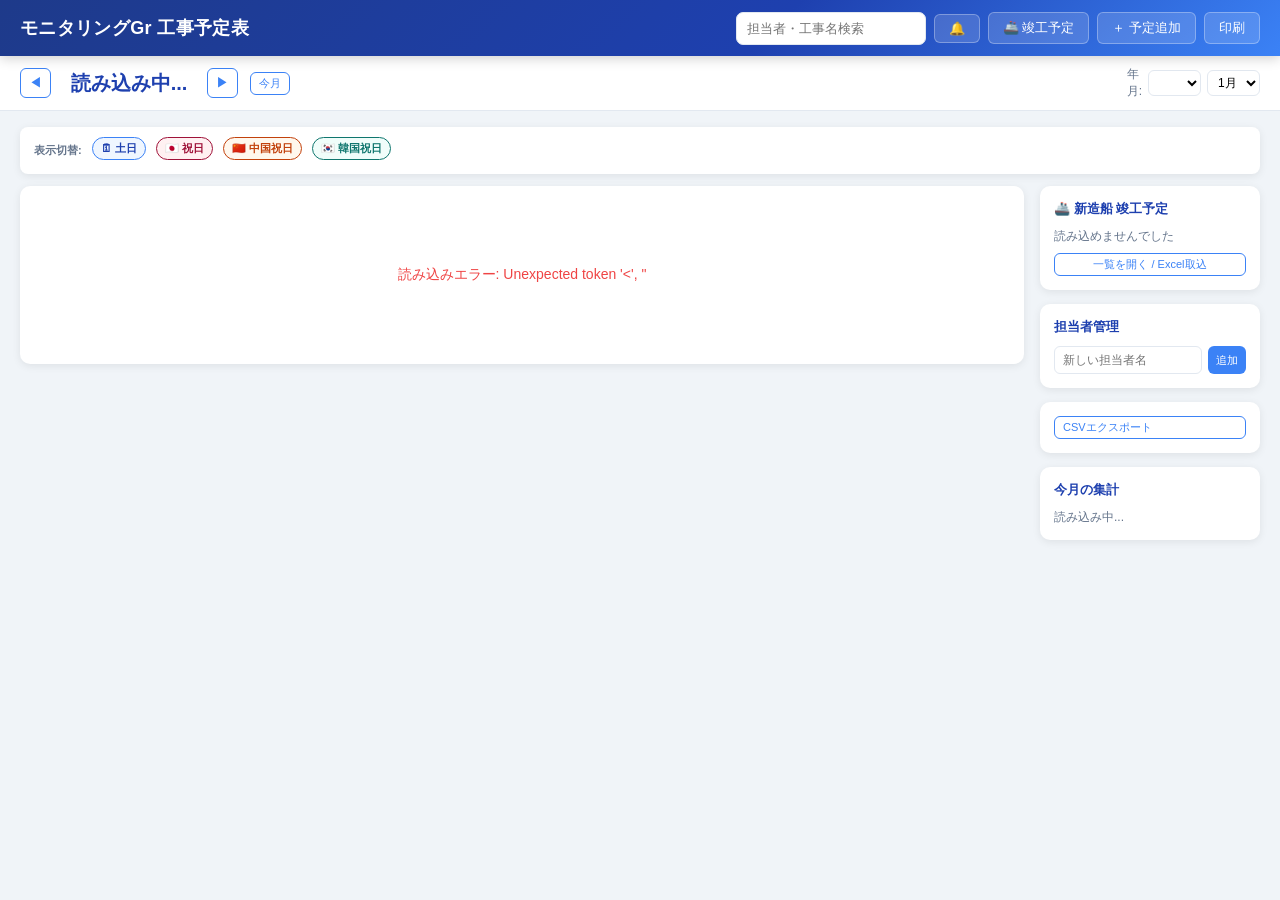
==== commit 8208b316: "feat: 新造船 竣工予定一覧 (MOL Excel取込・残日数表示)" ====
--- a/static/index.html
+++ b/static/index.html
@@ -341,6 +341,30 @@
     .remind-banner-item .badge.today { background: #dc2626; }
     .remind-banner-item .badge.soon { background: #d97706; }
 
+    /* ===== 新造船 竣工予定 ===== */
+    .vs-item { display:flex; align-items:center; gap:6px; padding:6px 0; border-bottom:1px solid var(--border); cursor:pointer; }
+    .vs-item:last-child { border-bottom:none; }
+    .vs-item:hover { background:#f8fafc; }
+    .vs-date { font-size:11px; font-weight:700; color:var(--primary); min-width:52px; }
+    .vs-name { font-size:12px; font-weight:600; color:var(--text); flex:1; min-width:0; overflow:hidden; text-overflow:ellipsis; white-space:nowrap; }
+    .vs-badge { display:inline-block; font-size:10px; font-weight:700; padding:1px 6px; border-radius:10px; background:#e2e8f0; color:#475569; white-space:nowrap; }
+    .vs-badge.today { background:#dc2626; color:#fff; }
+    .vs-badge.soon { background:#f59e0b; color:#fff; }
+    .vs-badge.near { background:#dbeafe; color:#1e40af; }
+    .vs-badge.past { background:#f1f5f9; color:#94a3b8; }
+    .vs-tag { display:inline-block; font-size:10px; font-weight:700; padding:0 5px; border-radius:4px; margin-left:4px; }
+    .vs-tag.new { background:#dcfce7; color:#166534; }
+    .vs-tag.chg { background:#fee2e2; color:#991b1b; }
+    .vs-table { width:100%; border-collapse:collapse; font-size:12px; }
+    .vs-table th { position:sticky; top:0; background:#f1f5f9; text-align:left; padding:6px 8px; font-size:11px; color:var(--text-muted); border-bottom:1px solid var(--border); white-space:nowrap; }
+    .vs-table td { padding:6px 8px; border-bottom:1px solid var(--border); vertical-align:top; }
+    .vs-table tr.vs-month td { background:#eff6ff; color:var(--primary); font-weight:700; font-size:11px; padding:4px 8px; }
+    .vs-table tr.vs-past td { color:#94a3b8; }
+    .vs-sub { font-size:10px; color:var(--text-muted); }
+    .vs-toolbar { display:flex; gap:8px; align-items:center; flex-wrap:wrap; margin-bottom:10px; }
+    .vs-toolbar select, .vs-toolbar input[type=text] { padding:5px 8px; border:1px solid var(--border); border-radius:6px; font-size:12px; }
+    .vs-meta { font-size:11px; color:var(--text-muted); margin-top:8px; line-height:1.5; }
+
     /* ===== リマインドモーダル ===== */
     .remind-list-item { display: flex; align-items: center; gap: 8px; padding: 8px 10px; border: 1px solid var(--border); border-radius: 8px; margin-bottom: 6px; background: #fffbeb; }
     .remind-list-item .ri-info { flex: 1; font-size: 12px; }
@@ -372,6 +396,7 @@
       <input type="text" class="search-input" id="searchInput" placeholder="担当者・工事名検索">
     </div>
     <button class="btn btn-ghost" id="remindBellBtn" onclick="openRemindListModal()" title="リマインド一覧">🔔 <span id="remindBadge" style="display:none; background:#ef4444; color:#fff; font-size:10px; font-weight:700; padding:1px 5px; border-radius:10px; margin-left:2px;"></span></button>
+    <button class="btn btn-ghost" onclick="openVesselModal()" title="新造船の竣工予定">🚢 竣工予定</button>
     <button class="btn btn-ghost" onclick="openAddModal()">＋ 予定追加</button>
     <button class="btn btn-ghost" onclick="window.print()">印刷</button>
   </div>
@@ -455,6 +480,12 @@
 
     <!-- サイドパネル -->
     <div class="side-panel">
+      <div class="panel-card">
+        <div class="panel-title">🚢 新造船 竣工予定</div>
+        <div id="vesselSideList" style="font-size:12px; color:var(--text-muted);">読み込み中...</div>
+        <button class="btn btn-outline btn-sm" onclick="openVesselModal()" style="margin-top:8px; width:100%; justify-content:center;">一覧を開く / Excel取込</button>
+      </div>
+
       <div class="panel-card">
         <div class="panel-title">担当者管理</div>
         <div id="staffList"></div>
@@ -571,6 +602,33 @@
       <button class="btn btn-warning btn-sm" id="remindBtn" onclick="openRemindFromEdit()" style="display:none;" title="リマインドを設定">🔔 リマインド</button>
       <button class="btn btn-outline btn-sm" onclick="closeModal()">キャンセル</button>
       <button class="btn btn-primary btn-sm" onclick="saveEntry()" id="saveBtn">保存</button>
+    </div>
+  </div>
+</div>
+
+<!-- ===== 新造船 竣工予定モーダル ===== -->
+<div class="modal-overlay hidden" id="vesselModal">
+  <div class="modal" style="max-width:980px;">
+    <div class="modal-header" style="background:linear-gradient(135deg,#0f766e,#0d9488);">
+      <div class="modal-title">🚢 新造船 竣工予定（MOL 新造船工程表）</div>
+      <button class="modal-close" onclick="closeVesselModal()">×</button>
+    </div>
+    <div class="modal-body" style="padding:14px 20px;">
+      <div class="vs-toolbar">
+        <select id="vesselFilter" onchange="setVesselFilter(this.value)">
+          <option value="upcoming">これからの竣工予定</option>
+          <option value="all">すべて</option>
+          <option value="tbd">日付未定（TBD等）</option>
+        </select>
+        <input type="text" id="vesselSearch" placeholder="船名・造船所・船種で検索" oninput="setVesselQuery(this.value)" style="flex:1; min-width:160px;">
+        <button class="btn btn-primary btn-sm" onclick="document.getElementById('vesselFile').click()">📥 Excelを取り込む</button>
+        <input type="file" id="vesselFile" accept=".xlsx" style="display:none;" onchange="uploadVesselFile(this)">
+      </div>
+      <div id="vesselListContent" style="max-height:55vh; overflow:auto; border:1px solid var(--border); border-radius:8px;"></div>
+      <div class="vs-meta" id="vesselMeta"></div>
+    </div>
+    <div class="modal-footer">
+      <button class="btn btn-outline btn-sm" onclick="closeVesselModal()">閉じる</button>
     </div>
   </div>
 </div>
@@ -858,6 +916,7 @@
   } catch (e) {}
   await loadSchedule();
   await checkReminders();
+  loadVessels();
   adjustStickyTop(); // ヘッダー高さを計測
   window.addEventListener('scroll', updateTheadPosition, { passive: true });
   window.addEventListener('resize', () => { adjustStickyTop(); overlayBarLabels(); });
@@ -876,6 +935,7 @@
     scheduleData = data;
     renderTable();
     renderSummary();
+    loadVessels();
   } catch (e) {}
 }
 
@@ -962,11 +1022,22 @@
       groups.push({ group, lightColor, groupIds, color: entry.color || '#3b82f6', content: entry.content });
     }
 
-    // ② スロット番号を維持しながら spanInfo に配置
-    //    各日の spanInfo[day] を全スロット分確保し、
-    //    そのスロットに属さない日は null（スペーサー）を入れる
-    //    → 隣接セル間でバーの垂直位置が揃う
-    const numSlots = groups.length;
+    // ② スロット割り当て：期間が重なるバーだけ別の段にし、
+    //    重ならないバーは同じ段（上から詰めて）を再利用する
+    //    → 重複していない日付のバーは上に詰まり、行が不必要に高くならない
+    groups.forEach(g => {
+      const days = g.group.map(m => m.day);
+      g.startDay = Math.min(...days);
+      g.endDay = Math.max(...days);
+    });
+    const assigned = []; // 割り当て済みグループ
+    for (const g of groups) {
+      let s = 0;
+      while (assigned.some(a => a.slot === s && a.startDay <= g.endDay && g.startDay <= a.endDay)) s++;
+      g.slot = s;
+      assigned.push(g);
+    }
+    const numSlots = groups.reduce((m, g) => Math.max(m, g.slot + 1), 0);
     // 各日の配列をスロット数分 null で初期化
     for (const day of dayNums) {
       if ((entryMap[staffName][day] || []).length > 0 ||
@@ -975,7 +1046,8 @@
       }
     }
 
-    groups.forEach((g, slot) => {
+    groups.forEach(g => {
+      const slot = g.slot;
       const { group, lightColor, groupIds, color, content } = g;
       if (group.length === 1) {
         const d = group[0].day;
@@ -2321,13 +2393,14 @@
     closeModal();
     closeRemindListModal();
     closeRemindSetModal();
+    closeVesselModal();
   }
   if (e.key === 'ArrowLeft' && !isModalOpen()) changeMonth(-1);
   if (e.key === 'ArrowRight' && !isModalOpen()) changeMonth(1);
 });
 
 function isModalOpen() {
-  return ['scheduleModal','remindListModal','remindSetModal'].some(
+  return ['scheduleModal','remindListModal','remindSetModal','vesselModal'].some(
     id => !document.getElementById(id).classList.contains('hidden')
   );
 }
@@ -2353,6 +2426,151 @@
   return String(str).replace(/&/g,'&amp;').replace(/</g,'&lt;').replace(/>/g,'&gt;').replace(/"/g,'&quot;');
 }
 
+// ===== 新造船 竣工予定 =====
+let vesselData = { vessels: [], meta: {} };
+let vesselFilter = 'upcoming';
+let vesselQuery = '';
+const VS_WD = ['日','月','火','水','木','金','土'];
+
+function vsParseISO(iso) { const [y, m, d] = iso.split('-').map(Number); return new Date(y, m - 1, d); }
+function vsToday() { const t = new Date(); return new Date(t.getFullYear(), t.getMonth(), t.getDate()); }
+function vsDaysLeft(iso) { return Math.round((vsParseISO(iso) - vsToday()) / 86400000); }
+function vsFmtDate(iso) { const d = vsParseISO(iso); return `${d.getFullYear()}/${d.getMonth()+1}/${d.getDate()}(${VS_WD[d.getDay()]})`; }
+function vsFmtShort(iso) { const d = vsParseISO(iso); return `${d.getMonth()+1}/${d.getDate()}(${VS_WD[d.getDay()]})`; }
+function vsName(v) { return v.name && v.name !== '未定' ? v.name : `（船名未定）${v.hull_no || ''}`; }
+function vsBadge(iso) {
+  const n = vsDaysLeft(iso);
+  if (n < 0) return '<span class="vs-badge past">済</span>';
+  if (n === 0) return '<span class="vs-badge today">本日</span>';
+  const cls = n <= 7 ? 'soon' : n <= 30 ? 'near' : '';
+  return `<span class="vs-badge ${cls}">あと${n}日</span>`;
+}
+function vsSortByDate(a, b) { return a.delivery_date < b.delivery_date ? -1 : a.delivery_date > b.delivery_date ? 1 : 0; }
+
+async function loadVessels() {
+  try {
+    const r = await fetch('/api/vessels');
+    if (!r.ok) throw new Error('HTTP ' + r.status);
+    const next = await r.json();
+    const changed = (next.meta || {}).imported_at !== (vesselData.meta || {}).imported_at || !vesselData.loaded;
+    vesselData = { ...next, loaded: true };
+    renderVesselSide();
+    if (changed && !document.getElementById('vesselModal').classList.contains('hidden')) renderVesselModal();
+  } catch (e) {
+    const el = document.getElementById('vesselSideList');
+    if (el && !vesselData.loaded) el.textContent = '読み込めませんでした';
+  }
+}
+
+function renderVesselSide() {
+  const el = document.getElementById('vesselSideList');
+  if (!el) return;
+  const all = vesselData.vessels || [];
+  if (!all.length) {
+    el.innerHTML = 'まだ取り込まれていません。<br>MOLの新造船工程表(Excel)を取り込むと、竣工日が表示されます。';
+    return;
+  }
+  const up = all.filter(v => v.delivery_date && vsDaysLeft(v.delivery_date) >= 0).sort(vsSortByDate).slice(0, 6);
+  let html = up.length ? up.map(v => `
+    <div class="vs-item" onclick="openVesselModal()" title="${escHtml(vsName(v))}\n${escHtml(v.yard)} / ${escHtml(v.type)}">
+      <span class="vs-date">${vsFmtShort(v.delivery_date)}</span>
+      <span class="vs-name">${escHtml(vsName(v))}</span>
+      ${vsBadge(v.delivery_date)}
+    </div>`).join('') : '<div>これからの竣工予定はありません</div>';
+  const m = vesselData.meta || {};
+  if (m.table_name) html += `<div class="vs-meta">取込元: ${escHtml(m.table_name)}</div>`;
+  el.innerHTML = html;
+}
+
+function renderVesselModal() {
+  const box = document.getElementById('vesselListContent');
+  const all = vesselData.vessels || [];
+  const q = vesselQuery.trim().toLowerCase();
+  let list = all.filter(v => !q || [v.name, v.hull_no, v.yard, v.type, v.ownership].join(' ').toLowerCase().includes(q));
+  const todayIso = (() => { const t = vsToday(); return `${t.getFullYear()}-${String(t.getMonth()+1).padStart(2,'0')}-${String(t.getDate()).padStart(2,'0')}`; })();
+  if (vesselFilter === 'upcoming') list = list.filter(v => v.delivery_date && v.delivery_date >= todayIso);
+  else if (vesselFilter === 'tbd') list = list.filter(v => !v.delivery_date);
+  const dated = list.filter(v => v.delivery_date).sort(vsSortByDate);
+  const undated = list.filter(v => !v.delivery_date);
+
+  const rowHtml = v => {
+    const past = v.delivery_date && vsDaysLeft(v.delivery_date) < 0;
+    const tags = (v.is_new ? '<span class="vs-tag new">NEW</span>' : '')
+      + (v.prev_delivery !== undefined ? `<span class="vs-tag chg" title="前回: ${escHtml(v.prev_delivery || '未定')}">変更</span>` : '');
+    const prev = v.prev_delivery !== undefined ? `<div class="vs-sub">前回: ${escHtml(v.prev_delivery || '未定')}</div>` : '';
+    const note = (v.change_note || v.change_flag) ? `<div class="vs-sub">MOL: ${escHtml(v.change_note || v.change_flag)}</div>` : '';
+    return `<tr class="${past ? 'vs-past' : ''}">
+      <td style="white-space:nowrap;"><b>${v.delivery_date ? vsFmtDate(v.delivery_date) : escHtml(v.delivery || 'TBD')}</b>${tags}${prev}</td>
+      <td style="white-space:nowrap;">${v.delivery_date ? vsBadge(v.delivery_date) : ''}</td>
+      <td><b>${escHtml(vsName(v))}</b>${note}</td>
+      <td>${escHtml(v.type)}</td>
+      <td>${escHtml(v.yard)}<div class="vs-sub">${escHtml(v.hull_no)}</div></td>
+      <td>${escHtml(v.complete || '')}</td>
+      <td>${escHtml(v.sea_trial || '')}</td>
+    </tr>`;
+  };
+
+  if (!all.length) {
+    box.innerHTML = '<div class="loading" style="padding:30px;">まだ取り込まれていません。<br>右上の「Excelを取り込む」から、MOLの新造船工程表(.xlsx)を選んでください。</div>';
+  } else if (!list.length) {
+    box.innerHTML = '<div class="loading" style="padding:30px;">該当する船がありません</div>';
+  } else {
+    let body = '', lastMonth = '';
+    for (const v of dated) {
+      const ym = v.delivery_date.slice(0, 7);
+      if (ym !== lastMonth) { lastMonth = ym; body += `<tr class="vs-month"><td colspan="7">${ym.slice(0,4)}年${Number(ym.slice(5))}月</td></tr>`; }
+      body += rowHtml(v);
+    }
+    if (undated.length) {
+      body += `<tr class="vs-month"><td colspan="7">日付未定（TBD等）</td></tr>` + undated.map(rowHtml).join('');
+    }
+    box.innerHTML = `<table class="vs-table"><thead><tr>
+      <th>竣工予定</th><th>残り</th><th>船名</th><th>船種</th><th>造船所 / 番号</th><th>完工予定</th><th>海上公試</th>
+    </tr></thead><tbody>${body}</tbody></table>`;
+  }
+
+  const m = vesselData.meta || {};
+  const when = m.imported_at ? new Date(m.imported_at).toLocaleString('ja-JP') : '';
+  document.getElementById('vesselMeta').innerHTML = m.source_file
+    ? `表示 ${list.length} / 全${all.length}隻　取込元: ${escHtml(m.table_name || m.sheet || '')}（${escHtml(m.source_file)}）　取込日時: ${escHtml(when)}`
+    : '';
+}
+
+function openVesselModal() {
+  document.getElementById('vesselModal').classList.remove('hidden');
+  renderVesselModal();
+  loadVessels();
+}
+function closeVesselModal() { document.getElementById('vesselModal').classList.add('hidden'); }
+function setVesselFilter(v) { vesselFilter = v; renderVesselModal(); }
+function setVesselQuery(v) { vesselQuery = v; renderVesselModal(); }
+
+async function uploadVesselFile(input) {
+  const f = input.files && input.files[0];
+  input.value = '';
+  if (!f) return;
+  if (!/\.xlsx$/i.test(f.name)) { showToast('.xlsx のファイルを選んでください', 'error'); return; }
+  if ((vesselData.vessels || []).length &&
+      !confirm(`現在の一覧（${(vesselData.meta || {}).table_name || '取込済み'}）を、\n「${f.name}」の内容で置き換えます。よろしいですか？\n（前回と竣工日が変わった船には「変更」が付きます）`)) return;
+  const box = document.getElementById('vesselListContent');
+  box.innerHTML = '<div class="loading" style="padding:30px;"><div class="spinner"></div><div>取り込み中...</div></div>';
+  try {
+    const fd = new FormData();
+    fd.append('file', f);
+    const r = await fetch('/api/vessels/import', { method: 'POST', body: fd });
+    const j = await r.json().catch(() => ({}));
+    if (!r.ok) throw new Error(typeof j.detail === 'string' ? j.detail : '取り込みに失敗しました (HTTP ' + r.status + ')');
+    vesselFilter = 'upcoming';
+    document.getElementById('vesselFilter').value = 'upcoming';
+    await loadVessels();
+    renderVesselModal();
+    showToast(`${j.count}隻を取り込みました（竣工日あり${j.dated}／未定${j.tbd}／変更${j.changed}／新規${j.new}）`, 'success');
+  } catch (e) {
+    renderVesselModal();
+    showToast(e.message || '取り込みに失敗しました', 'error');
+  }
+}
+
 // ===== 起動 =====
 init();
 </script>
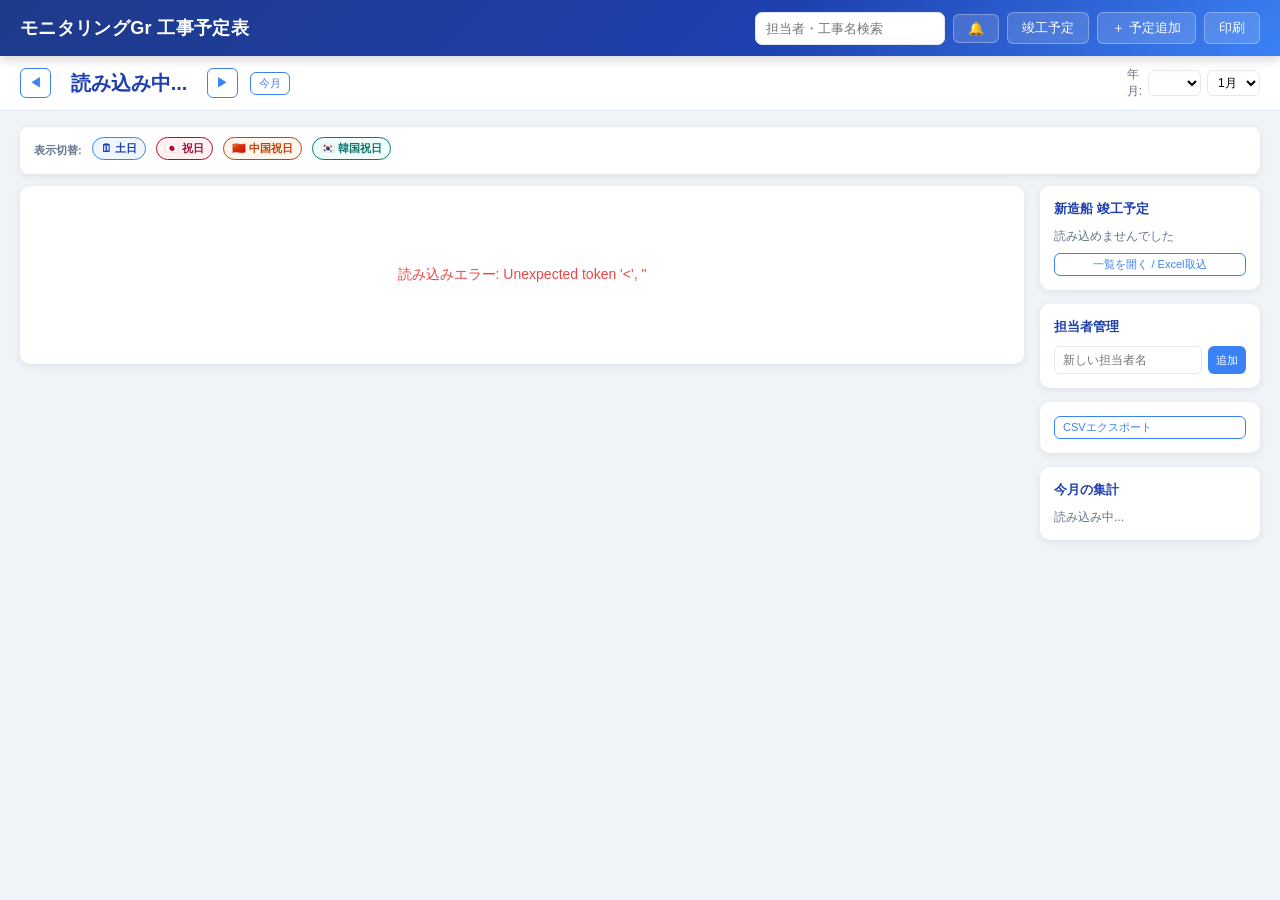
==== commit ba1d634b: "feat(vessels): 常石の船番・デリバリー日を取込 / 船の絵文字を削除 / .xlsm対応" ====
--- a/static/index.html
+++ b/static/index.html
@@ -396,7 +396,7 @@
       <input type="text" class="search-input" id="searchInput" placeholder="担当者・工事名検索">
     </div>
     <button class="btn btn-ghost" id="remindBellBtn" onclick="openRemindListModal()" title="リマインド一覧">🔔 <span id="remindBadge" style="display:none; background:#ef4444; color:#fff; font-size:10px; font-weight:700; padding:1px 5px; border-radius:10px; margin-left:2px;"></span></button>
-    <button class="btn btn-ghost" onclick="openVesselModal()" title="新造船の竣工予定">🚢 竣工予定</button>
+    <button class="btn btn-ghost" onclick="openVesselModal()" title="新造船の竣工予定">竣工予定</button>
     <button class="btn btn-ghost" onclick="openAddModal()">＋ 予定追加</button>
     <button class="btn btn-ghost" onclick="window.print()">印刷</button>
   </div>
@@ -481,7 +481,7 @@
     <!-- サイドパネル -->
     <div class="side-panel">
       <div class="panel-card">
-        <div class="panel-title">🚢 新造船 竣工予定</div>
+        <div class="panel-title">新造船 竣工予定</div>
         <div id="vesselSideList" style="font-size:12px; color:var(--text-muted);">読み込み中...</div>
         <button class="btn btn-outline btn-sm" onclick="openVesselModal()" style="margin-top:8px; width:100%; justify-content:center;">一覧を開く / Excel取込</button>
       </div>
@@ -610,7 +610,7 @@
 <div class="modal-overlay hidden" id="vesselModal">
   <div class="modal" style="max-width:980px;">
     <div class="modal-header" style="background:linear-gradient(135deg,#0f766e,#0d9488);">
-      <div class="modal-title">🚢 新造船 竣工予定（MOL 新造船工程表）</div>
+      <div class="modal-title">新造船 竣工予定（MOL・常石）</div>
       <button class="modal-close" onclick="closeVesselModal()">×</button>
     </div>
     <div class="modal-body" style="padding:14px 20px;">
@@ -620,9 +620,14 @@
           <option value="all">すべて</option>
           <option value="tbd">日付未定（TBD等）</option>
         </select>
-        <input type="text" id="vesselSearch" placeholder="船名・造船所・船種で検索" oninput="setVesselQuery(this.value)" style="flex:1; min-width:160px;">
-        <button class="btn btn-primary btn-sm" onclick="document.getElementById('vesselFile').click()">📥 Excelを取り込む</button>
-        <input type="file" id="vesselFile" accept=".xlsx" style="display:none;" onchange="uploadVesselFile(this)">
+        <select id="vesselSource" onchange="setVesselSource(this.value)">
+          <option value="all">MOL＋常石</option>
+          <option value="mol">MOLのみ</option>
+          <option value="tsuneishi">常石のみ</option>
+        </select>
+        <input type="text" id="vesselSearch" placeholder="船名・船番・工事番号・造船所で検索" oninput="setVesselQuery(this.value)" style="flex:1; min-width:160px;">
+        <button class="btn btn-primary btn-sm" onclick="document.getElementById('vesselFile').click()">📥 Excelを取り込む（MOL／常石）</button>
+        <input type="file" id="vesselFile" accept=".xlsx,.xlsm" style="display:none;" onchange="uploadVesselFile(this)">
       </div>
       <div id="vesselListContent" style="max-height:55vh; overflow:auto; border:1px solid var(--border); border-radius:8px;"></div>
       <div class="vs-meta" id="vesselMeta"></div>
@@ -2427,8 +2432,9 @@
 }
 
 // ===== 新造船 竣工予定 =====
-let vesselData = { vessels: [], meta: {} };
+let vesselData = { vessels: [], sources: {} };
 let vesselFilter = 'upcoming';
+let vesselSource = 'all';
 let vesselQuery = '';
 const VS_WD = ['日','月','火','水','木','金','土'];
 
@@ -2445,14 +2451,23 @@
   const cls = n <= 7 ? 'soon' : n <= 30 ? 'near' : '';
   return `<span class="vs-badge ${cls}">あと${n}日</span>`;
 }
+function vsStamp(d) { return Object.values((d && d.sources) || {}).map(m => m.imported_at || '').join('|'); }
+function vsSrcLabel(v) { return v.source === 'tsuneishi' ? '常石' : 'MOL'; }
+function vsSideName(v) { return v.source === 'tsuneishi' && v.hull_no && v.name ? `${v.name}（${v.hull_no}）` : vsName(v); }
 function vsSortByDate(a, b) { return a.delivery_date < b.delivery_date ? -1 : a.delivery_date > b.delivery_date ? 1 : 0; }
 
 async function loadVessels() {
   try {
-    const r = await fetch('/api/vessels');
+    const r = await fetch('/api/vessels', { cache: 'no-store' });
+    if (r.status === 401 || r.status === 503) {
+      vesselData = { vessels: [], sources: {}, loaded: true, locked: r.status === 401 ? 'login' : 'unset' };
+      renderVesselSide();
+      if (!document.getElementById('vesselModal').classList.contains('hidden')) renderVesselModal();
+      return;
+    }
     if (!r.ok) throw new Error('HTTP ' + r.status);
     const next = await r.json();
-    const changed = (next.meta || {}).imported_at !== (vesselData.meta || {}).imported_at || !vesselData.loaded;
+    const changed = vsStamp(next) !== vsStamp(vesselData) || !vesselData.loaded || vesselData.locked;
     vesselData = { ...next, loaded: true };
     renderVesselSide();
     if (changed && !document.getElementById('vesselModal').classList.contains('hidden')) renderVesselModal();
@@ -2466,27 +2481,85 @@
   const el = document.getElementById('vesselSideList');
   if (!el) return;
   const all = vesselData.vessels || [];
+  if (vesselData.locked === 'login') {
+    el.innerHTML = '🔒 チーム共通パスワードで表示できます。';
+    return;
+  }
+  if (vesselData.locked === 'unset') {
+    el.innerHTML = '🔒 閲覧パスワードが未設定です（管理者に連絡してください）。';
+    return;
+  }
   if (!all.length) {
-    el.innerHTML = 'まだ取り込まれていません。<br>MOLの新造船工程表(Excel)を取り込むと、竣工日が表示されます。';
+    el.innerHTML = 'まだ取り込まれていません。<br>MOLの新造船工程表や常石のスケジュール表(Excel)を取り込むと、竣工日が表示されます。';
     return;
   }
   const up = all.filter(v => v.delivery_date && vsDaysLeft(v.delivery_date) >= 0).sort(vsSortByDate).slice(0, 6);
   let html = up.length ? up.map(v => `
-    <div class="vs-item" onclick="openVesselModal()" title="${escHtml(vsName(v))}\n${escHtml(v.yard)} / ${escHtml(v.type)}">
+    <div class="vs-item" onclick="openVesselModal()" title="${escHtml(vsName(v))}\n${escHtml(v.yard)}${v.type ? ' / ' + escHtml(v.type) : ''}">
       <span class="vs-date">${vsFmtShort(v.delivery_date)}</span>
-      <span class="vs-name">${escHtml(vsName(v))}</span>
+      <span class="vs-name">${escHtml(vsSideName(v))}</span>
       ${vsBadge(v.delivery_date)}
     </div>`).join('') : '<div>これからの竣工予定はありません</div>';
-  const m = vesselData.meta || {};
-  if (m.table_name) html += `<div class="vs-meta">取込元: ${escHtml(m.table_name)}</div>`;
+  const srcs = vesselData.sources || {};
+  const lines = ['mol', 'tsuneishi'].filter(k => srcs[k]).map(k => `${k === 'mol' ? 'MOL' : '常石'}: ${escHtml(srcs[k].table_name || srcs[k].sheet || '')}`);
+  if (lines.length) html += `<div class="vs-meta">取込元 ${lines.join(' / ')}</div>`;
   el.innerHTML = html;
+}
+
+function renderVesselLock(box) {
+  if (vesselData.locked === 'unset') {
+    box.innerHTML = '<div class="loading" style="padding:30px;">🔒 閲覧パスワードが未設定です。<br>管理者が Render の環境変数 VESSEL_PASSWORD を設定してください。</div>';
+    return;
+  }
+  box.innerHTML = `<div style="padding:30px; text-align:center;">
+    <div style="font-size:14px; font-weight:600; margin-bottom:4px;">🔒 船データは機密情報のためパスワードが必要です</div>
+    <div style="font-size:12px; color:var(--text-muted); margin-bottom:14px;">チーム共通のパスワードを入力してください</div>
+    <form onsubmit="vesselLogin(event)" style="display:inline-flex; gap:8px;">
+      <input type="password" id="vesselPw" autocomplete="current-password" placeholder="パスワード" style="min-width:180px;" autofocus>
+      <button type="submit" class="btn btn-primary btn-sm" id="vesselPwBtn">開く</button>
+    </form>
+  </div>`;
+  setTimeout(() => { const i = document.getElementById('vesselPw'); if (i) i.focus(); }, 30);
+}
+
+async function vesselLogin(ev) {
+  ev.preventDefault();
+  const pw = document.getElementById('vesselPw').value;
+  if (!pw) return;
+  const btn = document.getElementById('vesselPwBtn');
+  btn.disabled = true;
+  try {
+    const r = await fetch('/api/vessels/login', { method: 'POST', headers: { 'Content-Type': 'application/json' }, body: JSON.stringify({ password: pw }) });
+    const j = await r.json().catch(() => ({}));
+    if (!r.ok) throw new Error(typeof j.detail === 'string' ? j.detail : 'ログインに失敗しました');
+    vesselData = { vessels: [], sources: {}, loaded: false };
+    await loadVessels();
+    renderVesselModal();
+  } catch (e) {
+    showToast(e.message, 'error');
+    btn.disabled = false;
+    const i = document.getElementById('vesselPw'); if (i) { i.value = ''; i.focus(); }
+  }
+}
+
+async function vesselLogout() {
+  await fetch('/api/vessels/logout', { method: 'POST' }).catch(() => {});
+  vesselData = { vessels: [], sources: {}, loaded: false };
+  await loadVessels();
+  renderVesselModal();
 }
 
 function renderVesselModal() {
   const box = document.getElementById('vesselListContent');
   const all = vesselData.vessels || [];
+  if (vesselData.locked) {
+    renderVesselLock(box);
+    document.getElementById('vesselMeta').innerHTML = '';
+    return;
+  }
   const q = vesselQuery.trim().toLowerCase();
-  let list = all.filter(v => !q || [v.name, v.hull_no, v.yard, v.type, v.ownership].join(' ').toLowerCase().includes(q));
+  let list = all.filter(v => (vesselSource === 'all' || v.source === vesselSource)
+    && (!q || [v.name, v.hull_no, v.work_no, v.yard, v.type, v.ownership].join(' ').toLowerCase().includes(q)));
   const todayIso = (() => { const t = vsToday(); return `${t.getFullYear()}-${String(t.getMonth()+1).padStart(2,'0')}-${String(t.getDate()).padStart(2,'0')}`; })();
   if (vesselFilter === 'upcoming') list = list.filter(v => v.delivery_date && v.delivery_date >= todayIso);
   else if (vesselFilter === 'tbd') list = list.filter(v => !v.delivery_date);
@@ -2504,14 +2577,14 @@
       <td style="white-space:nowrap;">${v.delivery_date ? vsBadge(v.delivery_date) : ''}</td>
       <td><b>${escHtml(vsName(v))}</b>${note}</td>
       <td>${escHtml(v.type)}</td>
-      <td>${escHtml(v.yard)}<div class="vs-sub">${escHtml(v.hull_no)}</div></td>
+      <td>${escHtml(v.yard)}<div class="vs-sub">${escHtml(v.hull_no)}${v.work_no ? ' / ' + escHtml(v.work_no) : ''}</div></td>
       <td>${escHtml(v.complete || '')}</td>
       <td>${escHtml(v.sea_trial || '')}</td>
     </tr>`;
   };
 
   if (!all.length) {
-    box.innerHTML = '<div class="loading" style="padding:30px;">まだ取り込まれていません。<br>右上の「Excelを取り込む」から、MOLの新造船工程表(.xlsx)を選んでください。</div>';
+    box.innerHTML = '<div class="loading" style="padding:30px;">まだ取り込まれていません。<br>「Excelを取り込む」から、MOLの新造船工程表(.xlsx)や常石のスケジュール表(.xlsm)を選んでください。</div>';
   } else if (!list.length) {
     box.innerHTML = '<div class="loading" style="padding:30px;">該当する船がありません</div>';
   } else {
@@ -2525,15 +2598,19 @@
       body += `<tr class="vs-month"><td colspan="7">日付未定（TBD等）</td></tr>` + undated.map(rowHtml).join('');
     }
     box.innerHTML = `<table class="vs-table"><thead><tr>
-      <th>竣工予定</th><th>残り</th><th>船名</th><th>船種</th><th>造船所 / 番号</th><th>完工予定</th><th>海上公試</th>
+      <th>竣工予定</th><th>残り</th><th>船名</th><th>船種</th><th>造船所 / 船番 / 工事番号</th><th>完工予定</th><th>海上公試</th>
     </tr></thead><tbody>${body}</tbody></table>`;
   }
 
-  const m = vesselData.meta || {};
-  const when = m.imported_at ? new Date(m.imported_at).toLocaleString('ja-JP') : '';
-  document.getElementById('vesselMeta').innerHTML = m.source_file
-    ? `表示 ${list.length} / 全${all.length}隻　取込元: ${escHtml(m.table_name || m.sheet || '')}（${escHtml(m.source_file)}）　取込日時: ${escHtml(when)}`
-    : '';
+  const srcs = vesselData.sources || {};
+  const info = ['mol', 'tsuneishi'].filter(k => srcs[k]).map(k => {
+    const m = srcs[k];
+    const when = m.imported_at ? new Date(m.imported_at).toLocaleString('ja-JP') : '';
+    return `${k === 'mol' ? 'MOL' : '常石'}: ${escHtml(m.table_name || m.sheet || '')}（${escHtml(m.source_file || '')}）取込 ${escHtml(when)}`;
+  });
+  document.getElementById('vesselMeta').innerHTML = (info.length
+    ? `表示 ${list.length} / 全${all.length}隻<br>${info.join('<br>')}<br>`
+    : '') + '<a href="#" onclick="vesselLogout();return false;" style="color:var(--text-muted);">🔓 ロック</a>';
 }
 
 function openVesselModal() {
@@ -2544,14 +2621,16 @@
 function closeVesselModal() { document.getElementById('vesselModal').classList.add('hidden'); }
 function setVesselFilter(v) { vesselFilter = v; renderVesselModal(); }
 function setVesselQuery(v) { vesselQuery = v; renderVesselModal(); }
+function setVesselSource(v) { vesselSource = v; renderVesselModal(); }
 
 async function uploadVesselFile(input) {
   const f = input.files && input.files[0];
   input.value = '';
   if (!f) return;
-  if (!/\.xlsx$/i.test(f.name)) { showToast('.xlsx のファイルを選んでください', 'error'); return; }
+  if (vesselData.locked) { showToast('先にパスワードを入力してください', 'error'); return; }
+  if (!/\.(xlsx|xlsm)$/i.test(f.name)) { showToast('.xlsx / .xlsm のファイルを選んでください', 'error'); return; }
   if ((vesselData.vessels || []).length &&
-      !confirm(`現在の一覧（${(vesselData.meta || {}).table_name || '取込済み'}）を、\n「${f.name}」の内容で置き換えます。よろしいですか？\n（前回と竣工日が変わった船には「変更」が付きます）`)) return;
+      !confirm(`「${f.name}」を取り込みます。\nMOLの表ならMOLの一覧、常石の表なら常石の一覧だけが置き換わります（もう一方はそのまま）。\n前回と竣工日が変わった船には「変更」が付きます。よろしいですか？`)) return;
   const box = document.getElementById('vesselListContent');
   box.innerHTML = '<div class="loading" style="padding:30px;"><div class="spinner"></div><div>取り込み中...</div></div>';
   try {
@@ -2559,12 +2638,13 @@
     fd.append('file', f);
     const r = await fetch('/api/vessels/import', { method: 'POST', body: fd });
     const j = await r.json().catch(() => ({}));
+    if (r.status === 401) { await loadVessels(); throw new Error('ログインの有効期限が切れました。パスワードを入力し直してください'); }
     if (!r.ok) throw new Error(typeof j.detail === 'string' ? j.detail : '取り込みに失敗しました (HTTP ' + r.status + ')');
     vesselFilter = 'upcoming';
     document.getElementById('vesselFilter').value = 'upcoming';
     await loadVessels();
     renderVesselModal();
-    showToast(`${j.count}隻を取り込みました（竣工日あり${j.dated}／未定${j.tbd}／変更${j.changed}／新規${j.new}）`, 'success');
+    showToast(`${j.label || ''}${j.count}隻を取り込みました（竣工日あり${j.dated}／未定${j.tbd}／変更${j.changed}／新規${j.new}）`, 'success');
   } catch (e) {
     renderVesselModal();
     showToast(e.message || '取り込みに失敗しました', 'error');
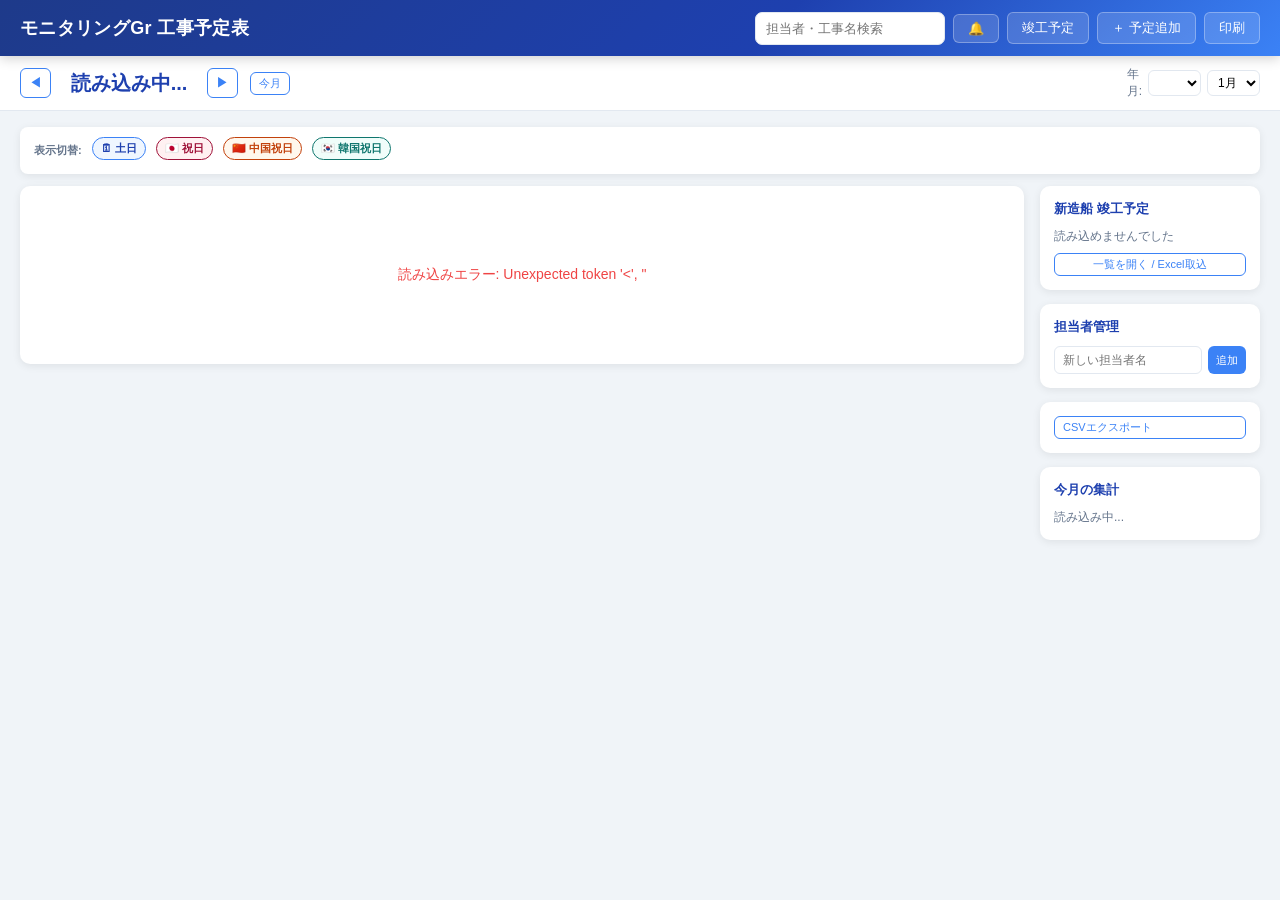
==== commit 68808f20: "feat(vessels): warn when scheduled work date is after vessel delivery date (竣工日ずれ警告)" ====
--- a/static/index.html
+++ b/static/index.html
@@ -363,6 +363,22 @@
     .vs-sub { font-size:10px; color:var(--text-muted); }
     .vs-toolbar { display:flex; gap:8px; align-items:center; flex-wrap:wrap; margin-bottom:10px; }
     .vs-toolbar select, .vs-toolbar input[type=text] { padding:5px 8px; border:1px solid var(--border); border-radius:6px; font-size:12px; }
+    .vsw-item { padding:7px 0; border-bottom:1px solid var(--border); cursor:pointer; font-size:12px; }
+    .vsw-item:last-child { border-bottom:none; }
+    .vsw-item:hover { background:#f8fafc; }
+    .vsw-top { display:flex; align-items:center; gap:6px; }
+    .vsw-date { font-weight:700; color:var(--text); white-space:nowrap; }
+    .vsw-staff { color:var(--text-muted); font-size:11px; flex:1; min-width:0; overflow:hidden; text-overflow:ellipsis; white-space:nowrap; }
+    .vsw-content { color:var(--text); margin-top:2px; overflow:hidden; text-overflow:ellipsis; white-space:nowrap; }
+    .vsw-note { font-size:11px; margin-top:2px; line-height:1.4; }
+    .vsw-note.bad { color:#b91c1c; }
+    .vsw-note.chg { color:#b45309; }
+    .vsw-note.ok { color:var(--text-muted); }
+    .vsw-badge { font-size:10px; font-weight:700; padding:1px 6px; border-radius:10px; white-space:nowrap; color:#fff; }
+    .vsw-badge.bad { background:#dc2626; }
+    .vsw-badge.chg { background:#f59e0b; }
+    .vsw-badge.ok { background:#e2e8f0; color:#475569; }
+    .vsw-toggle { font-size:11px; color:var(--primary); cursor:pointer; margin-top:6px; display:inline-block; }
     .vs-meta { font-size:11px; color:var(--text-muted); margin-top:8px; line-height:1.5; }
 
     /* ===== リマインドモーダル ===== */
@@ -480,6 +496,11 @@
 
     <!-- サイドパネル -->
     <div class="side-panel">
+      <div class="panel-card" id="vsWarnCard" style="display:none;">
+        <div class="panel-title">竣工日とのずれ <span id="vsWarnCount" class="vsw-badge bad" style="margin-left:4px;"></span></div>
+        <div id="vsWarnList"></div>
+      </div>
+
       <div class="panel-card">
         <div class="panel-title">新造船 竣工予定</div>
         <div id="vesselSideList" style="font-size:12px; color:var(--text-muted);">読み込み中...</div>
@@ -953,6 +974,7 @@
     renderTable();
     renderStaffPanel();
     renderSummary();
+    if (vesselData && vesselData.loaded && !vesselData.locked) vsWarnRefresh();
   } catch (e) {
     document.getElementById('scheduleTable').innerHTML = `<div class="loading" style="color:#ef4444;">読み込みエラー: ${e.message}</div>`;
   }
@@ -2462,6 +2484,7 @@
     if (r.status === 401 || r.status === 503) {
       vesselData = { vessels: [], sources: {}, loaded: true, locked: r.status === 401 ? 'login' : 'unset' };
       renderVesselSide();
+      vsWarnRefresh();
       if (!document.getElementById('vesselModal').classList.contains('hidden')) renderVesselModal();
       return;
     }
@@ -2470,6 +2493,7 @@
     const changed = vsStamp(next) !== vsStamp(vesselData) || !vesselData.loaded || vesselData.locked;
     vesselData = { ...next, loaded: true };
     renderVesselSide();
+    vsWarnRefresh();
     if (changed && !document.getElementById('vesselModal').classList.contains('hidden')) renderVesselModal();
   } catch (e) {
     const el = document.getElementById('vesselSideList');
@@ -2651,6 +2675,131 @@
   }
 }
 
+// ===== 工事予定と竣工日のずれ警告 =====
+// 工事予定(自由記述)の内容に船名・船番が含まれていれば、その船の竣工日と突き合わせる。
+// 竣工データは機密のため、パスワード認証済みのときだけブラウザ内で照合する。
+let vsWarnShowAll = false;
+let vsWarnBusy = false;
+function vsNorm(t) { return String(t || '').normalize('NFKC').toUpperCase().replace(/[\s\p{P}\p{S}]/gu, ''); }
+function vsTokens(v) {
+  const base = String(v.hull_no || '').normalize('NFKC').replace(/[(（][^)）]*[)）]/g, '');
+  const toks = vsNorm(base).match(/[A-Z]{0,3}\d{3,}[A-Z]?/g) || [];
+  return toks.filter(t => t.length >= 4);
+}
+function vsHasToken(text, tok) {
+  let i = text.indexOf(tok);
+  while (i >= 0) {
+    const before = text[i - 1], after = text[i + tok.length];
+    if (!(before && /\d/.test(before)) && !(after && /\d/.test(after))) return true;
+    i = text.indexOf(tok, i + 1);
+  }
+  return false;
+}
+function vsBuildMatchers(vessels) {
+  return vessels.map(v => {
+    const nm = (v.name && v.name !== '未定') ? vsNorm(v.name) : '';
+    return { v, name: nm.length >= 4 ? nm : '', toks: vsTokens(v) };
+  }).filter(m => m.name || m.toks.length);
+}
+function vsMatchVessel(content, matchers) {
+  const t = vsNorm(content);
+  if (!t) return null;
+  const hit = matchers.filter(m => (m.name && t.includes(m.name)) || m.toks.some(k => vsHasToken(t, k)));
+  if (!hit.length) return null;
+  const keys = new Set(hit.map(m => m.v.key));
+  return keys.size === 1 ? hit[0].v : null; // 複数の船に当たるものは誤判定を避けて対象外
+}
+function vsIso(y, m, d) { return `${y}-${String(m).padStart(2, '0')}-${String(d).padStart(2, '0')}`; }
+
+function vsComputeWarnings(schedules, vessels) {
+  const matchers = vsBuildMatchers(vessels);
+  const groups = new Map();
+  for (const s of schedules) {
+    const v = vsMatchVessel(s.content, matchers);
+    if (!v) continue;
+    const k = `${v.key}\u0001${s.staff}\u0001${s.content}`;
+    if (!groups.has(k)) groups.set(k, { v, staff: s.staff, content: s.content, dates: [] });
+    groups.get(k).dates.push(vsIso(s.year, s.month, s.day));
+  }
+  const rows = [];
+  for (const g of groups.values()) {
+    g.dates.sort();
+    const first = g.dates[0], last = g.dates[g.dates.length - 1];
+    const dd = g.v.delivery_date;
+    const changed = g.v.prev_delivery !== undefined;
+    let level = 'ok', note = '';
+    if (dd && last > dd) {
+      const late = Math.round((vsParseISO(last) - vsParseISO(dd)) / 86400000);
+      level = 'bad';
+      note = `竣工日(${vsFmtShort(dd)})より${late}日後に予定されています`;
+    } else if (changed) {
+      level = 'chg';
+      note = `竣工日が変更されました（前回: ${g.v.prev_delivery || '未定'} → 今回: ${dd ? vsFmtShort(dd) : (g.v.delivery || '未定')}）。日程の見直しが必要か確認してください`;
+    } else if (dd) {
+      const gap = Math.round((vsParseISO(dd) - vsParseISO(first)) / 86400000);
+      note = `竣工まであと${vsDaysLeft(dd)}日（竣工日 ${vsFmtShort(dd)} / 工事日はその${gap}日前）`;
+    } else {
+      note = '竣工日が未定のため比較できません';
+    }
+    if (level === 'bad' && changed) note += `（竣工日は変更あり: 前回 ${g.v.prev_delivery || '未定'}）`;
+    rows.push({ level, note, first, last, staff: g.staff, content: g.content, vessel: g.v });
+  }
+  const order = { bad: 0, chg: 1, ok: 2 };
+  rows.sort((a, b) => order[a.level] - order[b.level] || (a.first < b.first ? -1 : a.first > b.first ? 1 : 0));
+  return rows;
+}
+
+function renderVsWarnings(rows) {
+  const card = document.getElementById('vsWarnCard');
+  if (!card) return;
+  if (rows === null) { card.style.display = 'none'; return; }
+  const warns = rows.filter(r => r.level !== 'ok');
+  const oks = rows.filter(r => r.level === 'ok');
+  if (!warns.length && !oks.length) { card.style.display = 'none'; return; }
+  card.style.display = '';
+  const cnt = document.getElementById('vsWarnCount');
+  cnt.textContent = warns.length ? `${warns.length}件` : '';
+  cnt.style.display = warns.length ? '' : 'none';
+  const shown = vsWarnShowAll ? rows : warns;
+  const label = { bad: '竣工後', chg: '要確認', ok: '' };
+  let html = shown.map(r => {
+    const range = r.first === r.last ? vsFmtShort(r.first) : `${vsFmtShort(r.first)}〜${vsFmtShort(r.last)}`;
+    return `<div class="vsw-item" data-date="${r.first}" onclick="vsWarnJump('${r.first}')" title="${escHtml(r.content)}">
+      <div class="vsw-top"><span class="vsw-date">${range}</span><span class="vsw-staff">${escHtml(r.staff || '')}</span>${label[r.level] ? `<span class="vsw-badge ${r.level}">${label[r.level]}</span>` : ''}</div>
+      <div class="vsw-content">${escHtml(r.content)}</div>
+      <div class="vsw-note ${r.level}">${escHtml(vsName(r.vessel))}：${escHtml(r.note)}</div>
+    </div>`;
+  }).join('');
+  if (!warns.length) html = '<div style="font-size:12px;color:#15803d;">ずれはありません（竣工日と照合できた予定 ' + oks.length + '件）</div>' + html;
+  if (oks.length) html += `<span class="vsw-toggle" onclick="vsWarnToggle()">${vsWarnShowAll ? '問題のない予定を隠す' : `問題のない予定も表示（${oks.length}件）`}</span>`;
+  html += '<div class="vs-meta">工事内容に船名・船番が書かれた予定だけ照合します。</div>';
+  document.getElementById('vsWarnList').innerHTML = html;
+}
+let _vsWarnRows = null;
+function vsWarnToggle() { vsWarnShowAll = !vsWarnShowAll; renderVsWarnings(_vsWarnRows); }
+function vsWarnJump(iso) {
+  const [y, m] = iso.split('-').map(Number);
+  currentYear = y; currentMonth = m;
+  loadSchedule();
+}
+
+async function vsWarnRefresh() {
+  if (vsWarnBusy) return;
+  if (!vesselData || !vesselData.loaded || vesselData.locked || !(vesselData.vessels || []).length) {
+    _vsWarnRows = null; renderVsWarnings(null); return;
+  }
+  vsWarnBusy = true;
+  try {
+    const r = await fetch('/api/schedules/upcoming', { cache: 'no-store' });
+    if (!r.ok) throw new Error('HTTP ' + r.status);
+    const j = await r.json();
+    _vsWarnRows = vsComputeWarnings(j.schedules || [], vesselData.vessels);
+    renderVsWarnings(_vsWarnRows);
+  } catch (e) {
+    console.warn('vsWarnRefresh', e);
+  } finally { vsWarnBusy = false; }
+}
+
 // ===== 起動 =====
 init();
 </script>
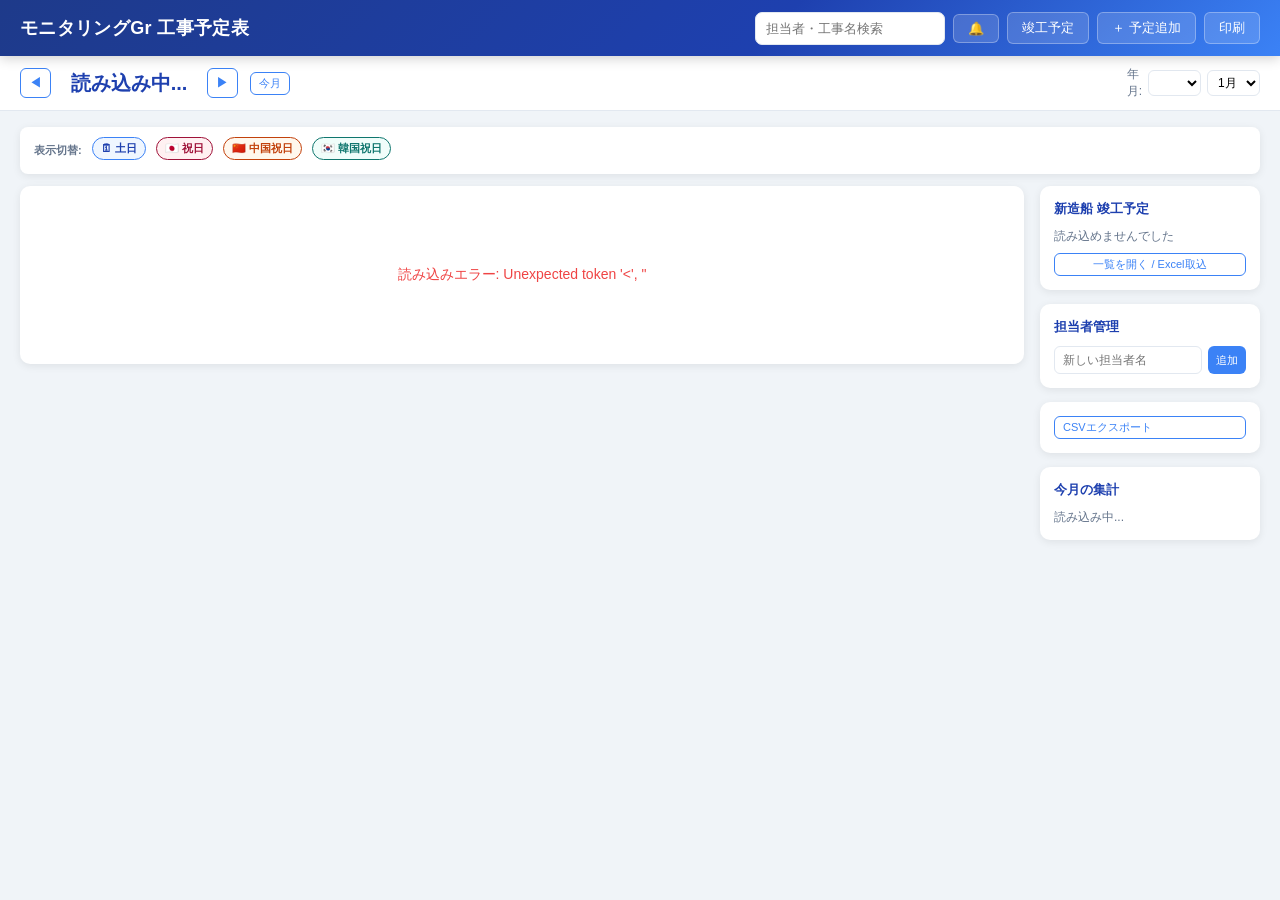
==== commit 6d64e271: "feat(vessels): list vessels whose delivery date changed with affected staff, and vessels with no reg" ====
--- a/static/index.html
+++ b/static/index.html
@@ -378,6 +378,7 @@
     .vsw-badge.bad { background:#dc2626; }
     .vsw-badge.chg { background:#f59e0b; }
     .vsw-badge.ok { background:#e2e8f0; color:#475569; }
+    .vsw-sel { font-size:11px; padding:1px 4px; border:1px solid var(--border); border-radius:4px; margin-left:auto; }
     .vsw-toggle { font-size:11px; color:var(--primary); cursor:pointer; margin-top:6px; display:inline-block; }
     .vs-meta { font-size:11px; color:var(--text-muted); margin-top:8px; line-height:1.5; }
 
@@ -499,6 +500,19 @@
       <div class="panel-card" id="vsWarnCard" style="display:none;">
         <div class="panel-title">竣工日とのずれ <span id="vsWarnCount" class="vsw-badge bad" style="margin-left:4px;"></span></div>
         <div id="vsWarnList"></div>
+      </div>
+
+      <div class="panel-card" id="vsChgCard" style="display:none;">
+        <div class="panel-title">竣工日が変わった船 <span id="vsChgCount" class="vsw-badge chg" style="margin-left:4px;"></span></div>
+        <div id="vsChgList"></div>
+      </div>
+
+      <div class="panel-card" id="vsMissCard" style="display:none;">
+        <div class="panel-title">工事予定が未登録の船 <span id="vsMissCount" class="vsw-badge bad" style="margin-left:4px;"></span>
+          <select id="vsMissDays" class="vsw-sel" onchange="vsMissSetDays(this.value)" title="竣工までの日数">
+            <option value="30">30日以内</option><option value="60">60日以内</option><option value="90">90日以内</option>
+          </select></div>
+        <div id="vsMissList"></div>
       </div>
 
       <div class="panel-card">
@@ -2783,18 +2797,130 @@
   loadSchedule();
 }
 
-async function vsWarnRefresh() {
-  if (vsWarnBusy) return;
+function vsMatchAll(content, matchers) {
+  const t = vsNorm(content);
+  if (!t) return [];
+  const seen = new Set(), out = [];
+  for (const m of matchers) {
+    if (seen.has(m.v.key)) continue;
+    if ((m.name && t.includes(m.name)) || m.toks.some(k => vsHasToken(t, k))) { seen.add(m.v.key); out.push(m.v); }
+  }
+  return out;
+}
+
+// 竣工日が変わった船／工事予定が未登録の船を計算する
+// allSchedules: 過去90日〜未来の予定。todayIso 以降の予定の担当者を「連絡先」にする
+function vsComputeExtras(allSchedules, todayIso, vessels, windowDays) {
+  const matchers = vsBuildMatchers(vessels);
+  const matchable = new Set(matchers.map(m => m.v.key));
+  const registered = new Set();
+  const info = new Map(); // key -> { staff: Map, first }
+  for (const s of allSchedules) {
+    const hits = vsMatchAll(s.content, matchers);
+    if (!hits.length) continue;
+    const iso = vsIso(s.year, s.month, s.day);
+    for (const v of hits) {
+      registered.add(v.key);
+      if (iso < todayIso) continue;
+      if (!info.has(v.key)) info.set(v.key, { staff: new Map(), first: iso, count: 0 });
+      const o = info.get(v.key);
+      o.staff.set(s.staff || '', (o.staff.get(s.staff || '') || 0) + 1);
+      o.count++;
+      if (iso < o.first) o.first = iso;
+    }
+  }
+  const dateOf = v => v.delivery_date || '9999-99-99';
+  const changed = vessels.filter(v => v.prev_delivery !== undefined)
+    .map(v => ({ v, info: info.get(v.key) || null }))
+    .sort((a, b) => dateOf(a.v) < dateOf(b.v) ? -1 : dateOf(a.v) > dateOf(b.v) ? 1 : 0);
+  const missing = vessels.filter(v => v.delivery_date && matchable.has(v.key) && !registered.has(v.key)
+      && vsDaysLeft(v.delivery_date) >= 0 && vsDaysLeft(v.delivery_date) <= windowDays)
+    .sort(vsSortByDate);
+  return { changed, missing };
+}
+
+function vsParseLoose(txt) {
+  const m = String(txt || '').match(/^(\d{4})[\/\-](\d{1,2})[\/\-](\d{1,2})$/);
+  return m ? vsIso(+m[1], +m[2], +m[3]) : null;
+}
+function vsDiffText(prev, nowIso) {
+  const p = vsParseLoose(prev);
+  if (!p || !nowIso) return '';
+  const d = Math.round((vsParseISO(nowIso) - vsParseISO(p)) / 86400000);
+  return d === 0 ? '' : d > 0 ? `（${d}日遅れ）` : `（${-d}日前倒し）`;
+}
+
+function renderVsChanged(list) {
+  const card = document.getElementById('vsChgCard');
+  if (!card) return;
+  if (!list || !list.length) { card.style.display = 'none'; return; }
+  card.style.display = '';
+  document.getElementById('vsChgCount').textContent = `${list.length}件`;
+  let html = list.map(({ v, info }) => {
+    const now = v.delivery_date ? vsFmtShort(v.delivery_date) : (v.delivery || '未定');
+    const staff = info ? [...info.staff.keys()].filter(Boolean).join('、') : '';
+    const who = info
+      ? `<div class="vsw-note chg">工事予定あり: ${escHtml(staff || '担当者未設定')}（${info.count}件・初日 ${vsFmtShort(info.first)}）→ 日程の見直しを連絡</div>`
+      : '<div class="vsw-note ok">今後の工事予定は未登録</div>';
+    const click = info ? `vsWarnJump('${info.first}')` : `vsOpenVesselFor(${JSON.stringify(vsName(v)).replace(/"/g, '&quot;')})`;
+    return `<div class="vsw-item" onclick="${click}">
+      <div class="vsw-top"><span class="vsw-date">${escHtml(vsName(v))}</span><span class="vsw-staff">${escHtml(vsSrcLabel(v))}</span></div>
+      <div class="vsw-content">${escHtml(v.prev_delivery || '未定')} → ${escHtml(now)} ${vsDiffText(v.prev_delivery, v.delivery_date)}</div>
+      ${who}
+    </div>`;
+  }).join('');
+  html += '<div class="vs-meta">Excelを取り込み直したときに、前回から竣工日が変わった船です。次回の取込で更新されます。</div>';
+  document.getElementById('vsChgList').innerHTML = html;
+}
+
+function renderVsMissing(list, windowDays) {
+  const card = document.getElementById('vsMissCard');
+  if (!card) return;
+  if (list === null) { card.style.display = 'none'; return; }
+  card.style.display = '';
+  const sel = document.getElementById('vsMissDays');
+  if (sel) sel.value = String(windowDays);
+  const cnt = document.getElementById('vsMissCount');
+  cnt.textContent = list.length ? `${list.length}件` : '';
+  cnt.style.display = list.length ? '' : 'none';
+  let html = list.length ? list.map(v => `
+    <div class="vsw-item" onclick="vsOpenVesselFor(${JSON.stringify(vsName(v)).replace(/"/g, '&quot;')})" title="${escHtml(v.yard || '')}">
+      <div class="vsw-top"><span class="vsw-date">${vsFmtShort(v.delivery_date)}</span><span class="vsw-staff">${escHtml(vsSideName(v))}</span>${vsBadge(v.delivery_date)}</div>
+    </div>`).join('')
+    : `<div style="font-size:12px;color:#15803d;">竣工${windowDays}日以内で、予定が未登録の船はありません</div>`;
+  html += '<div class="vs-meta">予定の工事内容に船名・船番が1度も出てこない船です（直近90日の予定も含めて判定）。船名か船番を予定に書くと一覧から消えます。</div>';
+  document.getElementById('vsMissList').innerHTML = html;
+}
+
+function vsMissDays() { const n = parseInt(localStorage.getItem('vsMissDays') || '60', 10); return [30, 60, 90].includes(n) ? n : 60; }
+function vsMissSetDays(v) { try { localStorage.setItem('vsMissDays', v); } catch (e) {} vsWarnRefresh(true); }
+function vsOpenVesselFor(name) {
+  vesselQuery = name; vesselFilter = 'all'; vesselSource = 'all';
+  const q = document.getElementById('vesselSearch'); if (q) q.value = name;
+  const f = document.getElementById('vesselFilter'); if (f) f.value = 'all';
+  const sc = document.getElementById('vesselSource'); if (sc) sc.value = 'all';
+  openVesselModal();
+}
+
+async function vsWarnRefresh(force) {
+  if (vsWarnBusy && !force) return;
   if (!vesselData || !vesselData.loaded || vesselData.locked || !(vesselData.vessels || []).length) {
-    _vsWarnRows = null; renderVsWarnings(null); return;
+    _vsWarnRows = null; renderVsWarnings(null); renderVsChanged(null); renderVsMissing(null, vsMissDays()); return;
   }
   vsWarnBusy = true;
   try {
-    const r = await fetch('/api/schedules/upcoming', { cache: 'no-store' });
+    const r = await fetch('/api/schedules/upcoming?back=90', { cache: 'no-store' });
     if (!r.ok) throw new Error('HTTP ' + r.status);
     const j = await r.json();
-    _vsWarnRows = vsComputeWarnings(j.schedules || [], vesselData.vessels);
+    const all = j.schedules || [];
+    const todayIso = j.today;
+    const upcoming = all.filter(s => vsIso(s.year, s.month, s.day) >= todayIso);
+    _vsWarnRows = vsComputeWarnings(upcoming, vesselData.vessels);
     renderVsWarnings(_vsWarnRows);
+    const days = vsMissDays();
+    const ex = vsComputeExtras(all, todayIso, vesselData.vessels, days);
+    renderVsChanged(ex.changed);
+    renderVsMissing(ex.missing, days);
   } catch (e) {
     console.warn('vsWarnRefresh', e);
   } finally { vsWarnBusy = false; }
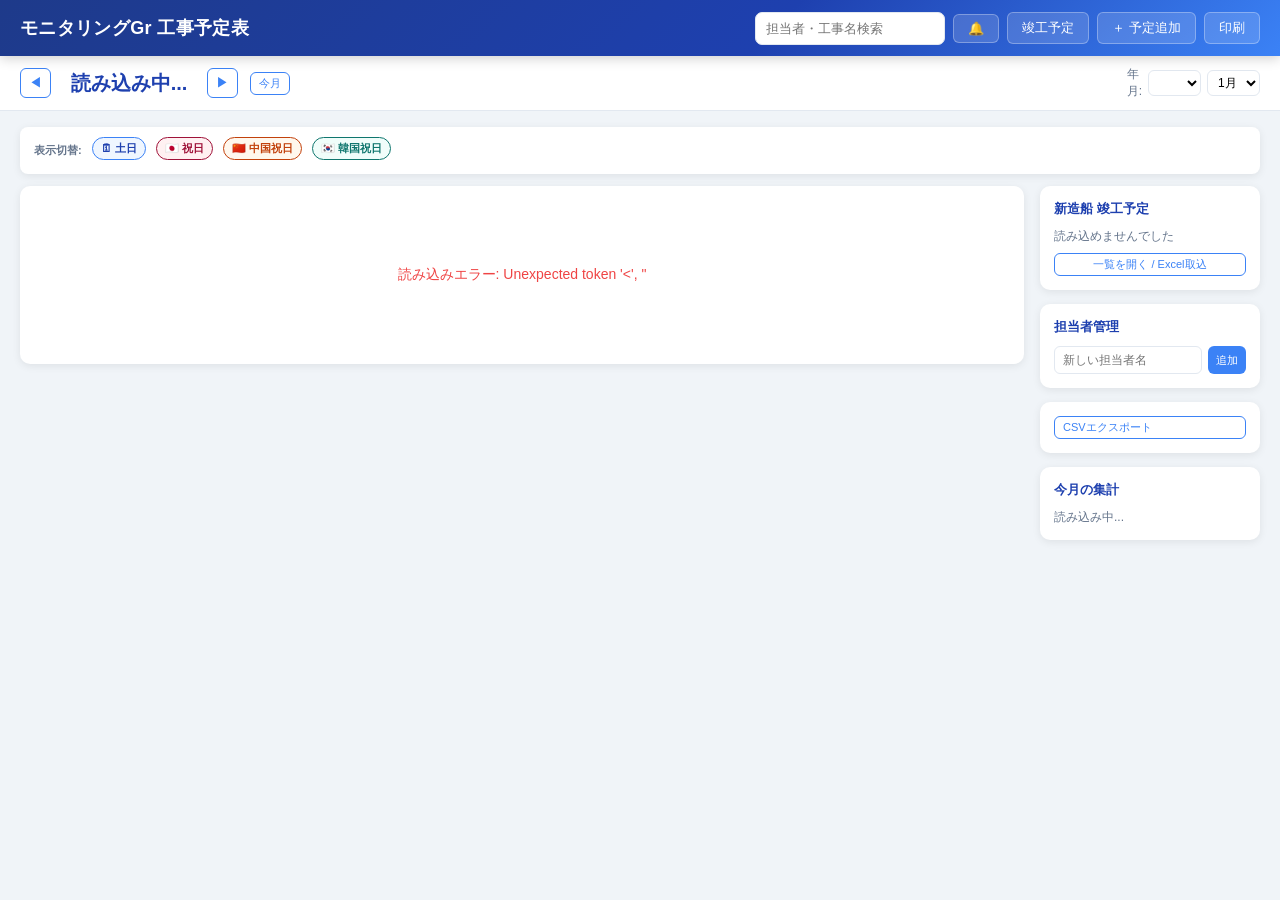
==== commit 658267a4: "fix(schedule): edit whole date-range bar instead of a single day so ranges no longer split Editing a" ====
--- a/static/index.html
+++ b/static/index.html
@@ -761,6 +761,7 @@
 let currentMonth = new Date().getMonth() + 1;
 let scheduleData = null;
 let editingId = null;
+let editingGroup = [];   // 編集中の予定が属する連続期間（日付昇順）。追加モードでは空
 let selectedColor = '#3b82f6';
 let searchQuery = '';
 let allMonths = [];
@@ -1957,7 +1958,14 @@
   document.getElementById('singleDateSection').style.display = useRange ? 'none' : 'flex';
   document.getElementById('rangeDateSection').style.display = useRange ? 'block' : 'none';
   document.getElementById('saveBtn').textContent = useRange ? '一括保存' : '保存';
-  if (useRange) {
+  if (useRange && editingId && editingGroup.length > 1) {
+    // 期間予定の編集中は、元の期間を開始日・終了日に復元する
+    const f = editingGroup[0], l = editingGroup[editingGroup.length - 1];
+    const fmt = e => `${e.year}-${String(e.month).padStart(2,'0')}-${String(e.day).padStart(2,'0')}`;
+    document.getElementById('formDateStart').value = fmt(f);
+    document.getElementById('formDateEnd').value = fmt(l);
+    updateRangePreview();
+  } else if (useRange) {
     // 単日モードの値を開始日・終了日に引き継ぐ
     const y = document.getElementById('formYear').value;
     const m = String(document.getElementById('formMonth').value).padStart(2,'0');
@@ -1985,6 +1993,7 @@
 // ===== モーダル =====
 function openAddModal(staffName, day) {
   editingId = null;
+  editingGroup = [];
   document.getElementById('modalTitle').textContent = '予定を追加';
   document.getElementById('deleteBtn').style.display = 'none';
   document.getElementById('remindBtn').style.display = 'none';
@@ -2018,29 +2027,91 @@
   document.getElementById('formDateEnd').onchange = updateRangePreview;
 }
 
-function editEntry(event, id) {
+// ===== 編集対象が属する「連続期間」を取得 =====
+// 同一担当者・同一内容・同一色で日付が連続する予定を、月をまたいでも辿って集める
+const _schedMonthCache = {};
+async function _getMonthSchedules(year, month) {
+  if (scheduleData && scheduleData.year === year && scheduleData.month === month) {
+    return scheduleData.schedules;
+  }
+  const k = `${year}-${month}`;
+  if (!_schedMonthCache[k]) {
+    try {
+      const d = await API.getSchedule(year, month);
+      _schedMonthCache[k] = d.schedules || [];
+    } catch (e) {
+      _schedMonthCache[k] = [];
+    }
+  }
+  return _schedMonthCache[k];
+}
+
+async function findEditGroup(entry) {
+  const keyOf = e => (e.content || '') + '|' + (e.color || '#3b82f6');
+  const key = keyOf(entry);
+  const used = new Set([entry.id]);
+  const group = [entry];
+  for (const dir of [-1, 1]) {
+    const cur = new Date(entry.year, entry.month - 1, entry.day);
+    for (let i = 0; i < 400; i++) {
+      cur.setDate(cur.getDate() + dir);
+      const y = cur.getFullYear(), m = cur.getMonth() + 1, d = cur.getDate();
+      const list = await _getMonthSchedules(y, m);
+      const hit = list.find(e => !used.has(e.id) && e.staff === entry.staff &&
+                                 e.year === y && e.month === m && Number(e.day) === d &&
+                                 keyOf(e) === key);
+      if (!hit) break;
+      used.add(hit.id);
+      if (dir < 0) group.unshift(hit); else group.push(hit);
+    }
+  }
+  // 月キャッシュは毎回破棄（最新データで判定するため）
+  for (const k of Object.keys(_schedMonthCache)) delete _schedMonthCache[k];
+  return group;
+}
+
+async function editEntry(event, id) {
   event.stopPropagation();
   const entry = scheduleData.schedules.find(s => s.id === id);
   if (!entry) return;
 
+  // 連続期間（バー）全体を編集対象にする。これをしないと1日分だけ更新されて期間が分かれてしまう
+  let group = [entry];
+  try { group = await findEditGroup(entry); } catch (e) { group = [entry]; }
+
   editingId = id;
+  editingGroup = group;
+  const isSpan = group.length > 1;
   document.getElementById('modalTitle').textContent = '予定を編集';
   document.getElementById('deleteBtn').style.display = 'inline-flex';
   document.getElementById('remindBtn').style.display = 'inline-flex';
 
-  // 編集時も期間指定セクションを表示（チェックOFFでリセット）
   document.getElementById('rangeSection').style.display = 'block';
-  document.getElementById('useRange').checked = false;
-  document.getElementById('singleDateSection').style.display = 'flex';
-  document.getElementById('rangeDateSection').style.display = 'none';
-  document.getElementById('saveBtn').textContent = '保存';
-  document.getElementById('rangePreview').textContent = '';
-  // 編集時のチェックボックスラベルを変更
-  document.getElementById('useRangeLabel').textContent = '「〜から〜まで」に変更する';
-
   document.getElementById('formYear').value = entry.year;
   document.getElementById('formMonth').value = entry.month;
   document.getElementById('formDay').value = entry.day;
+
+  if (isSpan) {
+    // 期間予定は「〜から〜まで」モードで開く（期間全体を一括で更新）
+    const f = group[0], l = group[group.length - 1];
+    const fmt = e => `${e.year}-${String(e.month).padStart(2,'0')}-${String(e.day).padStart(2,'0')}`;
+    document.getElementById('useRange').checked = true;
+    document.getElementById('singleDateSection').style.display = 'none';
+    document.getElementById('rangeDateSection').style.display = 'block';
+    document.getElementById('formDateStart').value = fmt(f);
+    document.getElementById('formDateEnd').value = fmt(l);
+    document.getElementById('saveBtn').textContent = '一括保存';
+    document.getElementById('useRangeLabel').textContent = '期間全体を編集する（OFFでこの日だけ編集）';
+    updateRangePreview();
+  } else {
+    document.getElementById('useRange').checked = false;
+    document.getElementById('singleDateSection').style.display = 'flex';
+    document.getElementById('rangeDateSection').style.display = 'none';
+    document.getElementById('saveBtn').textContent = '保存';
+    document.getElementById('rangePreview').textContent = '';
+    document.getElementById('useRangeLabel').textContent = '「〜から〜まで」に変更する';
+  }
+
   document.getElementById('formContent').value = entry.content;
   selectedColor = entry.color || '#3b82f6';
   updateColorPicker();
@@ -2108,17 +2179,47 @@
 
       btn.textContent = '処理中...';
 
+      // 直列で処理（並列だとサーバー側のGitHub pushが競合してデータが欠落するため）
       if (editingId) {
-        // 既存1件を削除してから期間分を追加
-        await API.deleteSchedule(editingId);
+        // 既存の期間（editingGroup）と新しい期間を突き合わせて差分だけ反映する。
+        // 既存レコードは可能な限り再利用（IDを維持→リマインド等も保持）し、
+        // 期間が分割されたり、重複レコードができたりしないようにする。
+        const dk = o => `${o.year}-${o.month}-${Number(o.day)}`;
+        const old = (editingGroup && editingGroup.length)
+          ? editingGroup
+          : [scheduleData.schedules.find(s => s.id === editingId)].filter(Boolean);
+        const newKeys = new Set(dates.map(dk));
+        const oldKeys = new Set(old.map(dk));
+        const sameDay = old.filter(e => newKeys.has(dk(e)));
+        const freeOld = old.filter(e => !newKeys.has(dk(e)));
+        const addDates = dates.filter(d => !oldKeys.has(dk(d)));
+
+        // 日付が変わらない分: 内容・色・担当者が違う場合だけ更新
+        for (const e of sameDay) {
+          if (e.staff !== staff || e.content !== content || (e.color || '#3b82f6') !== selectedColor) {
+            await API.updateSchedule(e.id, { staff, content, color: selectedColor });
+          }
+        }
+        // 日付が変わる分: 余った既存レコードを新しい日付へ移動（足りなければ新規作成）
+        for (const d of addDates) {
+          const e = freeOld.shift();
+          if (e) {
+            await API.updateSchedule(e.id, { staff, year: d.year, month: d.month, day: d.day, content, color: selectedColor });
+          } else {
+            await API.createSchedule({ staff, year: d.year, month: d.month, day: d.day, content, color: selectedColor });
+          }
+        }
+        // 期間が短くなった分は削除
+        for (const e of freeOld) {
+          await API.deleteSchedule(e.id);
+        }
+      } else {
+        for (const { year, month, day } of dates) {
+          await API.createSchedule({ staff, year, month, day, content, color: selectedColor });
+        }
       }
 
-      // 直列で追加（並列だとサーバー側のGitHub pushが競合してデータが欠落するため）
-      for (const { year, month, day } of dates) {
-        await API.createSchedule({ staff, year, month, day, content, color: selectedColor });
-      }
-
-      const label = editingId ? '期間に変更しました' : '追加しました';
+      const label = editingId ? '期間を更新しました' : '追加しました';
       showToast(`${label}（${dates.length}日分）`, 'success');
 
     } else {
